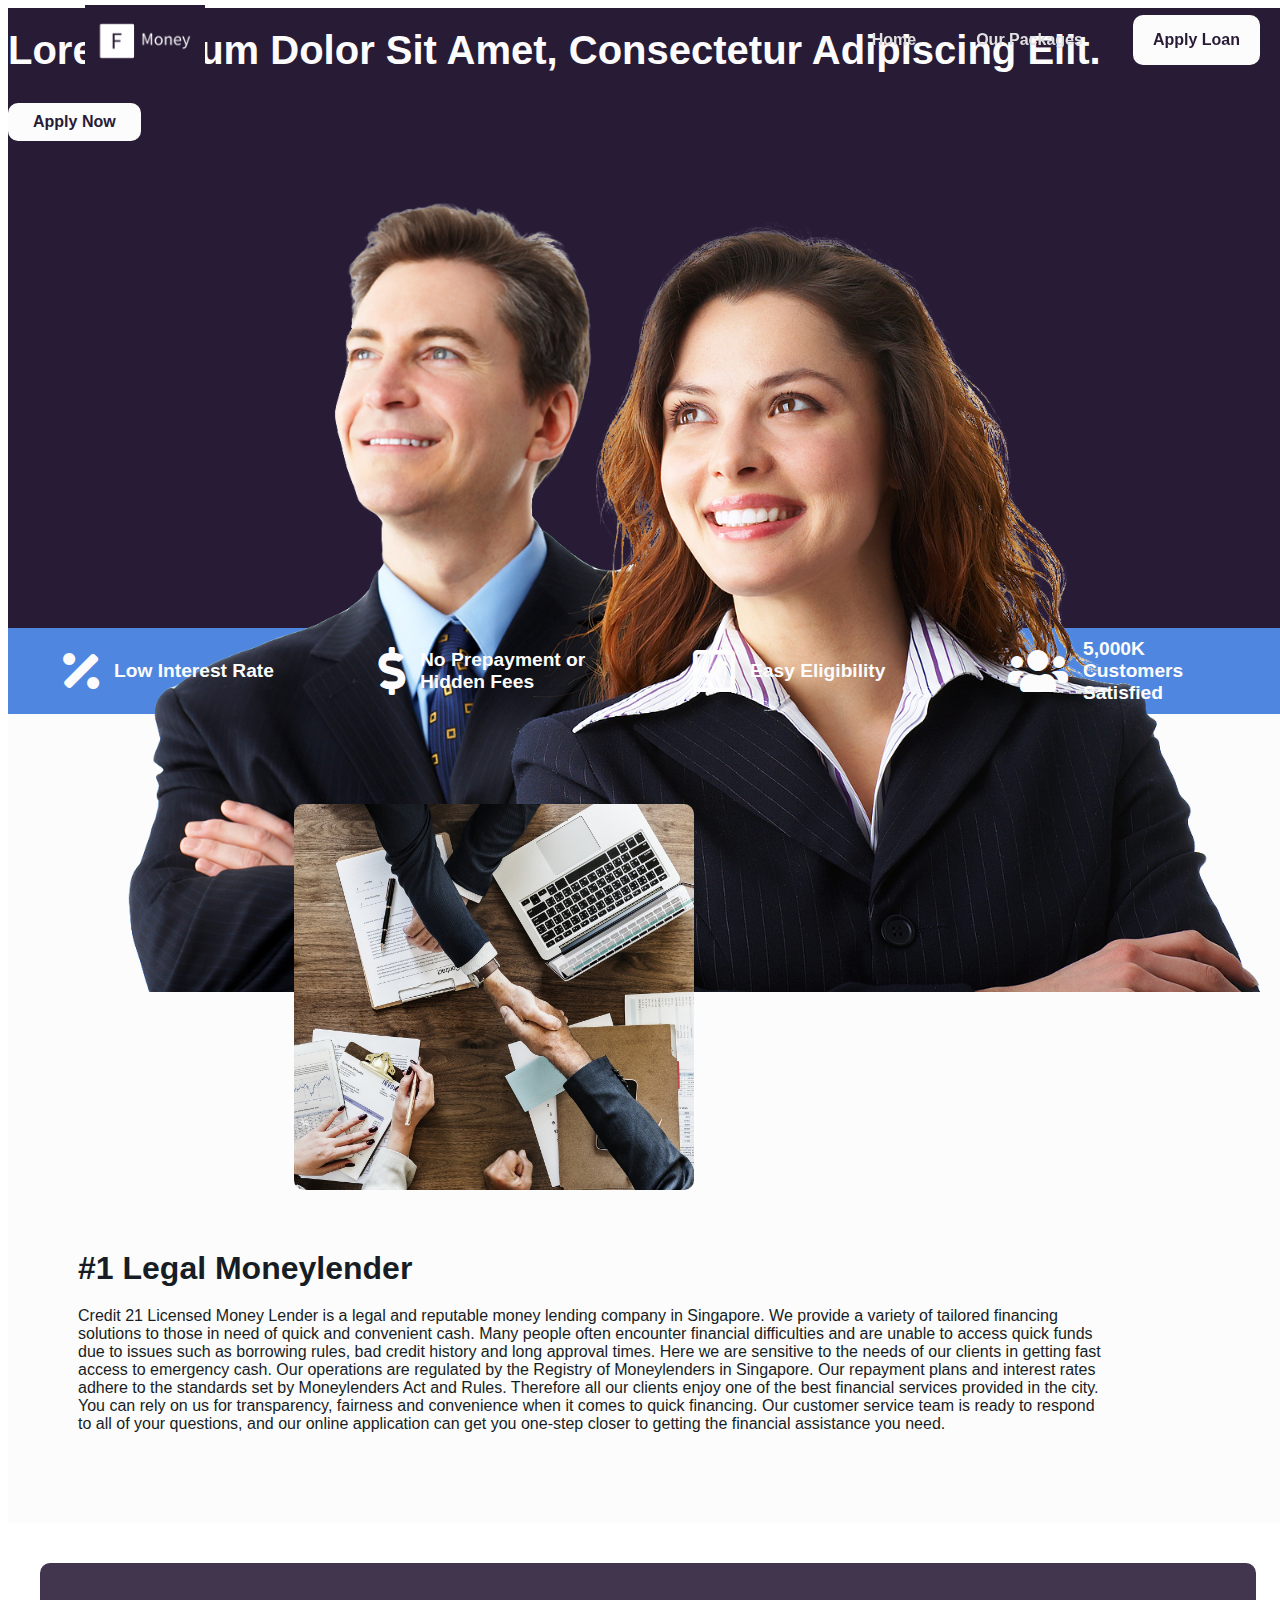
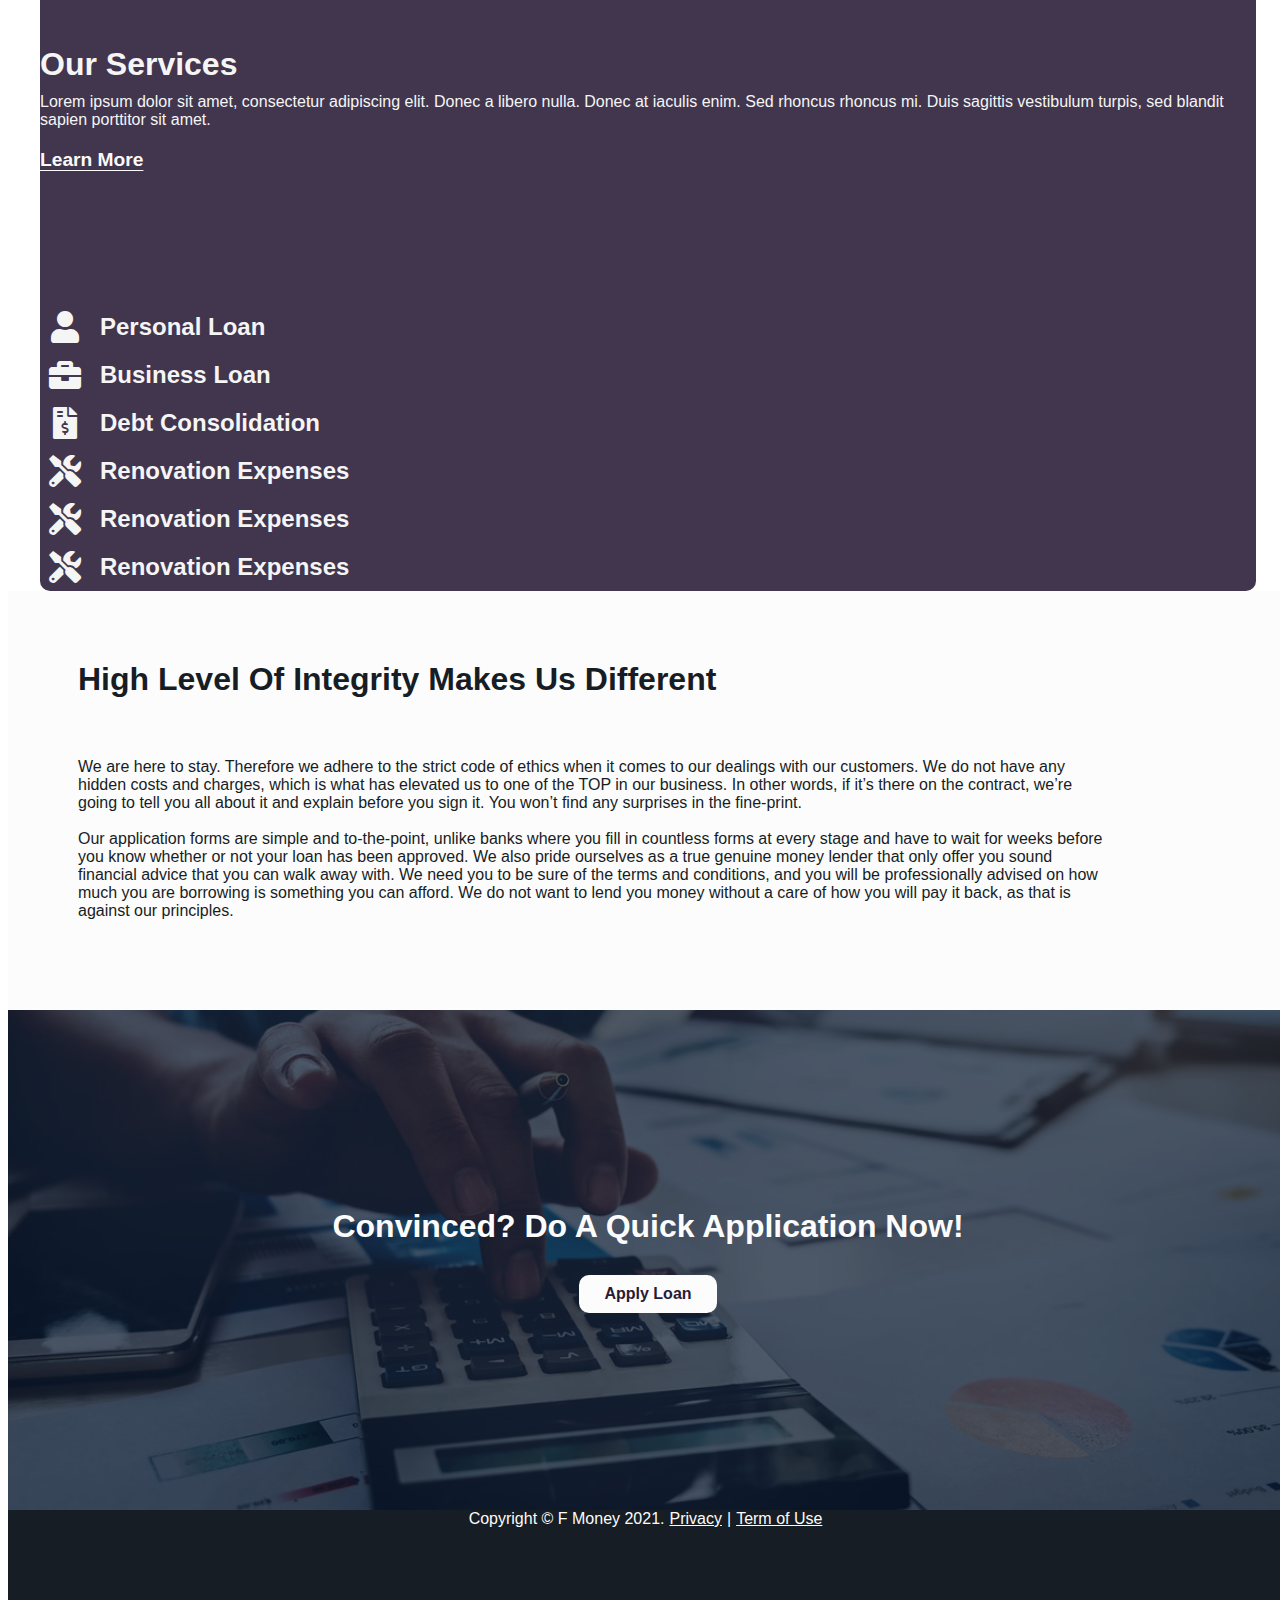
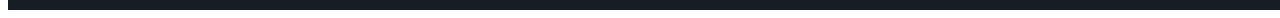
==== index.html @ 8c9a5e8b "Add more styling and content" ====
<!DOCTYPE html>
<html lang="en">
  <head>
    <!-- Required meta tags -->
    <meta charset="utf-8" />
    <meta name="viewport" content="width=device-width, initial-scale=1" />

    <!-- Favicon -->
    <link
      href="images/favicon-16x16.png"
      rel="shortcut icon"
      type="image/x-icon"
    />

    <!-- Bootstrap CSS -->
    <link
      href="https://cdn.jsdelivr.net/npm/bootstrap@5.1.1/dist/css/bootstrap.min.css"
      rel="stylesheet"
      integrity="sha384-F3w7mX95PdgyTmZZMECAngseQB83DfGTowi0iMjiWaeVhAn4FJkqJByhZMI3AhiU"
      crossorigin="anonymous"
    />
    <!-- Font Awesom Icons -->
    <link
      rel="stylesheet"
      href="https://cdnjs.cloudflare.com/ajax/libs/font-awesome/5.15.4/css/all.min.css"
      integrity="sha512-1ycn6IcaQQ40/MKBW2W4Rhis/DbILU74C1vSrLJxCq57o941Ym01SwNsOMqvEBFlcgUa6xLiPY/NS5R+E6ztJQ=="
      crossorigin="anonymous"
      referrerpolicy="no-referrer"
    />

    <link href="css/layoutstyle.css" rel="stylesheet" />
    <link href="css/homepage.css" rel="stylesheet" />
    <title>CS2024 Assignment 2</title>
  </head>
  <body>
    <!-- Header/Navbar? -->
    <script src="javascript/index.js"></script>
    <div class="main">
      <div id="headerID" class="header-transparent">
        <div class="container">
          <div class="nav-bar">
            <a id="header-link" class="header-nav" href="index.html">
              <div>Home</div>
            </a>
            <a id="header-link2" class="header-nav" href="packages.html">
              <div>Our Packages</div>
            </a>
            <a id="apply-cta" class="apply-loan" href="applyLoan.html">
              <div>Apply Loan</div>
            </a>
          </div>
          <img id="logo" src="images/logo.png" alt="logo" width="120" />
          <img id="logo2" src="images/logo2.png" alt="logo2" width="120" />
        </div>
      </div>
      <div class="banner">
        <div class="container">
          <div class="row">
            <div class="col-sm-5">
              <div class="left-banner">
                <div class="banner-header">
                  Lorem ipsum dolor sit amet, consectetur adipiscing elit.
                </div>
                <a class="banner-CTA" href="applyLoan.html">
                  <div>Apply Now</div>
                </a>
              </div>
            </div>
            <div class="col-sm-7">
              <div class="right-banner">
                <img
                  class="person-money-img"
                  src="images/happy-business.png"
                  alt="happy-business"
                  width="100%"
                />
              </div>
            </div>
          </div>
        </div>
      </div>
      <div class="features-row">
        <div class="container">
          <div class="row">
            <div class="features-list">
              <div class="features-container">
                <i class="fas fa-percentage fa-3x"></i>
                <div class="feature-header">Low Interest Rate</div>
              </div>
              <div class="features-container">
                <i class="fas fa-dollar-sign fa-3x"></i>
                <div class="feature-header">No Prepayment or Hidden Fees</div>
              </div>
              <div class="features-container">
                <i class="far fa-check-square fa-3x"></i>
                <div class="feature-header">Easy Eligibility</div>
              </div>

              <div class="features-container">
                <i class="fas fa-users fa-3x"></i>
                <div class="feature-header">5,000K Customers Satisfied</div>
              </div>
            </div>
          </div>
        </div>
      </div>
      <div class="white-row">
        <div class="container">
          <div class="row">
            <div class="col" style="padding: 0">
              <div class="why-us-img">
                <img
                  src="images/handshake.png"
                  alt="handshake-image"
                  width="400px"
                  height="auto"
                  style="border-radius: 10px"
                />
              </div>
            </div>
            <div class="col">
              <div class="why-choose-us">
                <div class="why-us-header">#1 Legal Moneylender</div>
                <div class="why-us-text">
                  Credit 21 Licensed Money Lender is a legal and reputable money
                  lending company in Singapore. We provide a variety of tailored
                  financing solutions to those in need of quick and convenient
                  cash. Many people often encounter financial difficulties and
                  are unable to access quick funds due to issues such as
                  borrowing rules, bad credit history and long approval times.
                  Here we are sensitive to the needs of our clients in getting
                  fast access to emergency cash. Our operations are regulated by
                  the Registry of Moneylenders in Singapore. Our repayment plans
                  and interest rates adhere to the standards set by Moneylenders
                  Act and Rules. Therefore all our clients enjoy one of the best
                  financial services provided in the city. You can rely on us
                  for transparency, fairness and convenience when it comes to
                  quick financing. Our customer service team is ready to respond
                  to all of your questions, and our online application can get
                  you one-step closer to getting the financial assistance you
                  need.
                </div>
              </div>
            </div>
          </div>
        </div>
      </div>
      <div class="dark-row">
        <div class="container">
          <div class="row">
            <div class="col-sm-4">
              <div class="our-services">
                <div class="our-services-header">Our Services</div>
                <div class="our-services-text">
                  Lorem ipsum dolor sit amet, consectetur adipiscing elit. Donec
                  a libero nulla. Donec at iaculis enim. Sed rhoncus rhoncus mi.
                  Duis sagittis vestibulum turpis, sed blandit sapien porttitor
                  sit amet.
                </div>
                <a class="packages-button" href="packages.html">
                  <div>Learn More</div>
                </a>
              </div>
            </div>
            <div class="col-sm-4">
              <div class="services-list">
                <div class="service-container">
                  <div class="icon-container">
                    <i class="fas fa-user fa-2x"></i>
                  </div>
                  <div class="service-header">Personal Loan</div>
                </div>
                <div class="service-container">
                  <div class="icon-container">
                    <i class="fas fa-briefcase fa-2x"></i>
                  </div>
                  <div class="service-header">Business Loan</div>
                </div>
                <div class="service-container">
                  <div class="icon-container">
                    <i class="fas fa-file-invoice-dollar fa-2x"></i>
                  </div>
                  <div class="service-header">Debt Consolidation</div>
                </div>
              </div>
            </div>
            <div class="col-sm-4">
              <div class="services-list">
                <div class="service-container">
                  <div class="icon-container">
                    <i class="fas fa-tools fa-2x"></i>
                  </div>
                  <div class="service-header">Renovation Expenses</div>
                </div>
                <div class="service-container">
                  <div class="icon-container">
                    <i class="fas fa-tools fa-2x"></i>
                  </div>
                  <div class="service-header">Renovation Expenses</div>
                </div>
                <div class="service-container">
                  <div class="icon-container">
                    <i class="fas fa-tools fa-2x"></i>
                  </div>
                  <div class="service-header">Renovation Expenses</div>
                </div>
              </div>
            </div>
          </div>
        </div>
      </div>
      <div class="white-row">
        <div class="container">
          <div class="row">
            <div class="col-sm-3" style="padding: 0">
              <div class="why-choose-us">
                <div class="why-us-header">
                  High Level of integrity makes us different
                </div>
              </div>
            </div>
            <div class="col-sm-9">
              <div class="why-choose-us">
                <div class="why-us-text">
                  We are here to stay. Therefore we adhere to the strict code of
                  ethics when it comes to our dealings with our customers. We do
                  not have any hidden costs and charges, which is what has
                  elevated us to one of the TOP in our business. In other words,
                  if it’s there on the contract, we’re going to tell you all
                  about it and explain before you sign it. You won’t find any
                  surprises in the fine-print.
                  <br /><br />Our application forms are simple and to-the-point,
                  unlike banks where you fill in countless forms at every stage
                  and have to wait for weeks before you know whether or not your
                  loan has been approved. We also pride ourselves as a true
                  genuine money lender that only offer you sound financial
                  advice that you can walk away with. We need you to be sure of
                  the terms and conditions, and you will be professionally
                  advised on how much you are borrowing is something you can
                  afford. We do not want to lend you money without a care of how
                  you will pay it back, as that is against our principles.
                </div>
              </div>
            </div>
          </div>
        </div>
      </div>
      <div class="convinced-row">
        <div class="convinced-container">
          <div class="convinced-header">
            Convinced? Do a quick application now!
          </div>
          <a class="convinced-CTA" href="applyLoan.html">
            <div>Apply Loan</div>
          </a>
        </div>
        <div class="overlay"></div>
      </div>
      <div class="footer">
        <div class="container">
          <div class="row">
            <div class="footer-content">
              Copyright © F Money 2021.
              <span><a id="footer-link" href="#">Privacy</a></span> |
              <span><a id="footer-link" href="#">Term of Use</a></span>
            </div>
          </div>
        </div>
      </div>
    </div>
    <!-- Option 1: Bootstrap Bundle with Popper -->
    <script
      src="https://cdn.jsdelivr.net/npm/bootstrap@5.1.1/dist/js/bootstrap.bundle.min.js"
      integrity="sha384-/bQdsTh/da6pkI1MST/rWKFNjaCP5gBSY4sEBT38Q/9RBh9AH40zEOg7Hlq2THRZ"
      crossorigin="anonymous"
    ></script>
    <script src="javascript/index.js"></script>
  </body>
</html>
---- css/layoutstyle.css ----
.main {
  font-family: Arial, Helvetica, sans-serif;
  min-width: 1280px;
  min-height: 1000px;
  background-color: fff;
  color: #171d24;
}

.header-transparent {
  position: fixed;
  top: 0;
  left: 0;
  width: 100%;
  padding: 0;
  z-index: 10000;
  transition: all 0.2s ease-in-out;
  height: auto;
  background-color: transparent;
  text-align: center;
  line-height: 40px;
}

.header-white {
  position: fixed;
  top: 0;
  left: 0;
  width: 100%;
  padding: 0;
  z-index: 10000;
  transition: all 0.2s ease-in-out;
  height: auto;
  background: #fff;
  text-align: center;
  line-height: 40px;
  box-shadow: 0 1px 5px rgba(0, 0, 0, 0.25);
}
.header-white {
  color: #281b36;
}

.row {
  margin: 0;
}

.nav-bar {
  display: flex;
  flex-direction: row;
  justify-content: flex-end;
  align-items: center;
  margin: 10px 0;
  font-size: 1rem;
}

.header-nav {
  text-decoration: none;
  color: #e0e0e0;
  font-weight: bold;
  margin: 0 20px;
  padding: 10px;
}

.header-nav:hover {
  color: #fff;
}

.header-nav-whiteBG {
  text-decoration: none;
  color: #281b36;
  font-weight: bold;
  margin: 0 20px;
  padding: 10px;
}

.header-nav-whiteBG:hover {
  color: rgb(89, 61, 119);
}

.apply-loan {
  text-decoration: none;
  color: #281b36;
  font-weight: bold;
  border-radius: 10px;
  background-color: #fcfcfc;
  padding: 5px 20px;
  margin: 0 20px;
}

.apply-loan:hover {
  background-color: #fff;
  color: rgb(89, 61, 119);
}

/* White background styling for CTA */
.apply-loan-whiteBG {
  text-decoration: none;
  color: rgb(252, 252, 252);
  font-weight: bold;
  border-radius: 10px;
  background-color: #281b36;
  padding: 5px 20px;
  margin: 0 20px;
}

.apply-loan-whiteBG:hover {
  background-color: #ececec;
  color: #281b36;
}

#logo {
  display: none;
  position: absolute;
  top: 0;
  left: 0;
  margin: 5px 84.5px;
}
#logo2 {
  display: block;
  position: absolute;
  top: 0;
  left: 0;
  margin: 5px 84.5px;
}
.footer {
  background-color: #171d24;
  width: 100%;
  height: 100px;
}

.footer-content {
  color: #fcfcfc;
  display: flex;
  flex-direction: row;
  align-items: center;
  justify-content: center;
}

#footer-link {
  margin: 5px;
  color: #fcfcfc;
}

#footer-link:hover {
  color: #ede5f7;
}
---- css/homepage.css ----
.banner {
  background-color: #281b36;
  height: 620px;
  width: 100%;
  color: #fcfcfc;
}

.container {
  height: 100%;
  width: 100%;
}

.row {
  height: 100%;
}

.left-banner {
  height: 100%;
  display: flex;
  flex-direction: column;
  justify-content: center;
}

.banner-header {
  text-transform: capitalize;
  margin-top: 20px;
  width: 100%;
  font-size: 2.5em;
  font-weight: 600;
  align-self: center;
}

.banner-CTA {
  text-decoration: none;
  color: #281b36;
  font-weight: bold;
  border-radius: 10px;
  background-color: #fcfcfc;
  padding: 10px 25px;
  margin-top: 30px;
  width: fit-content;
}

.banner-CTA:hover {
  background-color: #fff;
  color: rgb(89, 61, 119);
}

.right-banner {
  height: 100%;
  display: flex;
  flex-direction: column;
  justify-content: flex-end;
}

.person-money-img {
  width: 100%;
}

.features-row {
  background-color: #4f87e0;
  padding: 10px;
  color: rgb(252, 252, 252);
}

.features-list {
  display: flex;
  flex-direction: row;
  justify-content: space-around;
}

.features-container {
  width: 225px;
  display: flex;
  flex-direction: row;
  align-items: center;
}

#feature-icon {
  color: #fcfcfc;
}

.feature-header {
  font-size: 1.2em;
  font-weight: bold;
  margin-left: 15px;
}

.white-row {
  background-color: rgb(252, 252, 252);
  padding: 50px;
}

.white-row-header {
  font-size: 2em;
  font-weight: 600;
  margin: 10px 0px;
  text-align: center;
  text-transform: capitalize;
}

.white-row-text {
  font-size: 1.2em;
  text-align: center;
}

.why-us-img {
  padding: 30px 0px;
  width: 80%;
  margin: 10px 0px 10px auto;
  height: 100%;
  display: flex;
  align-items: center;
}

.why-choose-us {
  display: flex;
  flex-direction: column;
  justify-content: center;
  padding: 20px;
  height: 100%;
}

.why-us-header {
  font-size: 2em;
  font-weight: bold;
  text-transform: capitalize;
}

.why-us-text {
  font-size: 1em;
  margin: 20px auto 20px 0;
  width: 90%;
}

.dark-row {
  background-color: #281b36e1;
  color: rgb(245, 245, 245);
  min-height: 300px;
  width: 95%;
  margin: auto;
  border-radius: 10px;
}

.our-services-list {
  height: 300px;
}

.our-services {
  height: 300px;
  display: flex;
  flex-direction: column;
  justify-content: center;
  margin: 40px 0px;
}

.our-services-header {
  font-size: 2em;
  font-weight: bold;
  text-transform: capitalize;
  margin: 10px 0px;
}

.our-services-text {
  font-size: 1em;
}

.services-list {
  height: 100%;
  display: flex;
  flex-direction: column;
  justify-content: space-evenly;
  /* margin: 10px; */
}

.service-container {
  display: flex;
  flex-direction: row;
  align-items: center;
}

.service-header {
  margin: 10px;
  font-size: 1.5em;
  font-weight: bold;
}

.icon-container {
  display: flex;
  justify-content: center;
  width: 50px;
}

.packages-button {
  /* text-decoration: none; */
  text-underline-offset: 0.2em;
  color: rgb(250, 250, 250);
  font-weight: bold;
  font-size: 1.2em;
  margin: 20px 0px;
  width: fit-content;
}

.packages-button:hover {
  color: #dfccf3;
}

.convinced-row {
  background-image: url("../images/moneyBG.jpg");
  background-color: #cccccc;
  background-position: 100% 95%;
  background-repeat: no-repeat;
  background-size: cover;
  position: relative;
  height: 500px;
}

.convinced-row .overlay {
  width: 100%;
  height: 500px;
  background-color: rgba(1, 18, 41, 0.7);
  position: absolute;
  top: 0;
  left: 0;
  z-index: 900;
}

.convinced-container {
  height: 100%;
  width: 100%;
  display: flex;
  flex-direction: column;
  align-items: center;
  justify-content: center;
  z-index: 100;
}

.convinced-header {
  font-weight: bold;
  color: #fcfcfc;
  font-size: 2em;
  z-index: 999;
  text-transform: capitalize;
}

.convinced-CTA {
  text-decoration: none;
  color: #281b36;
  font-weight: bold;
  border-radius: 10px;
  background-color: #fcfcfc;
  padding: 10px 25px;
  margin-top: 30px;
  width: fit-content;
  z-index: 999;
}

.convinced-CTA:hover {
  color: rgb(89, 61, 119);
}
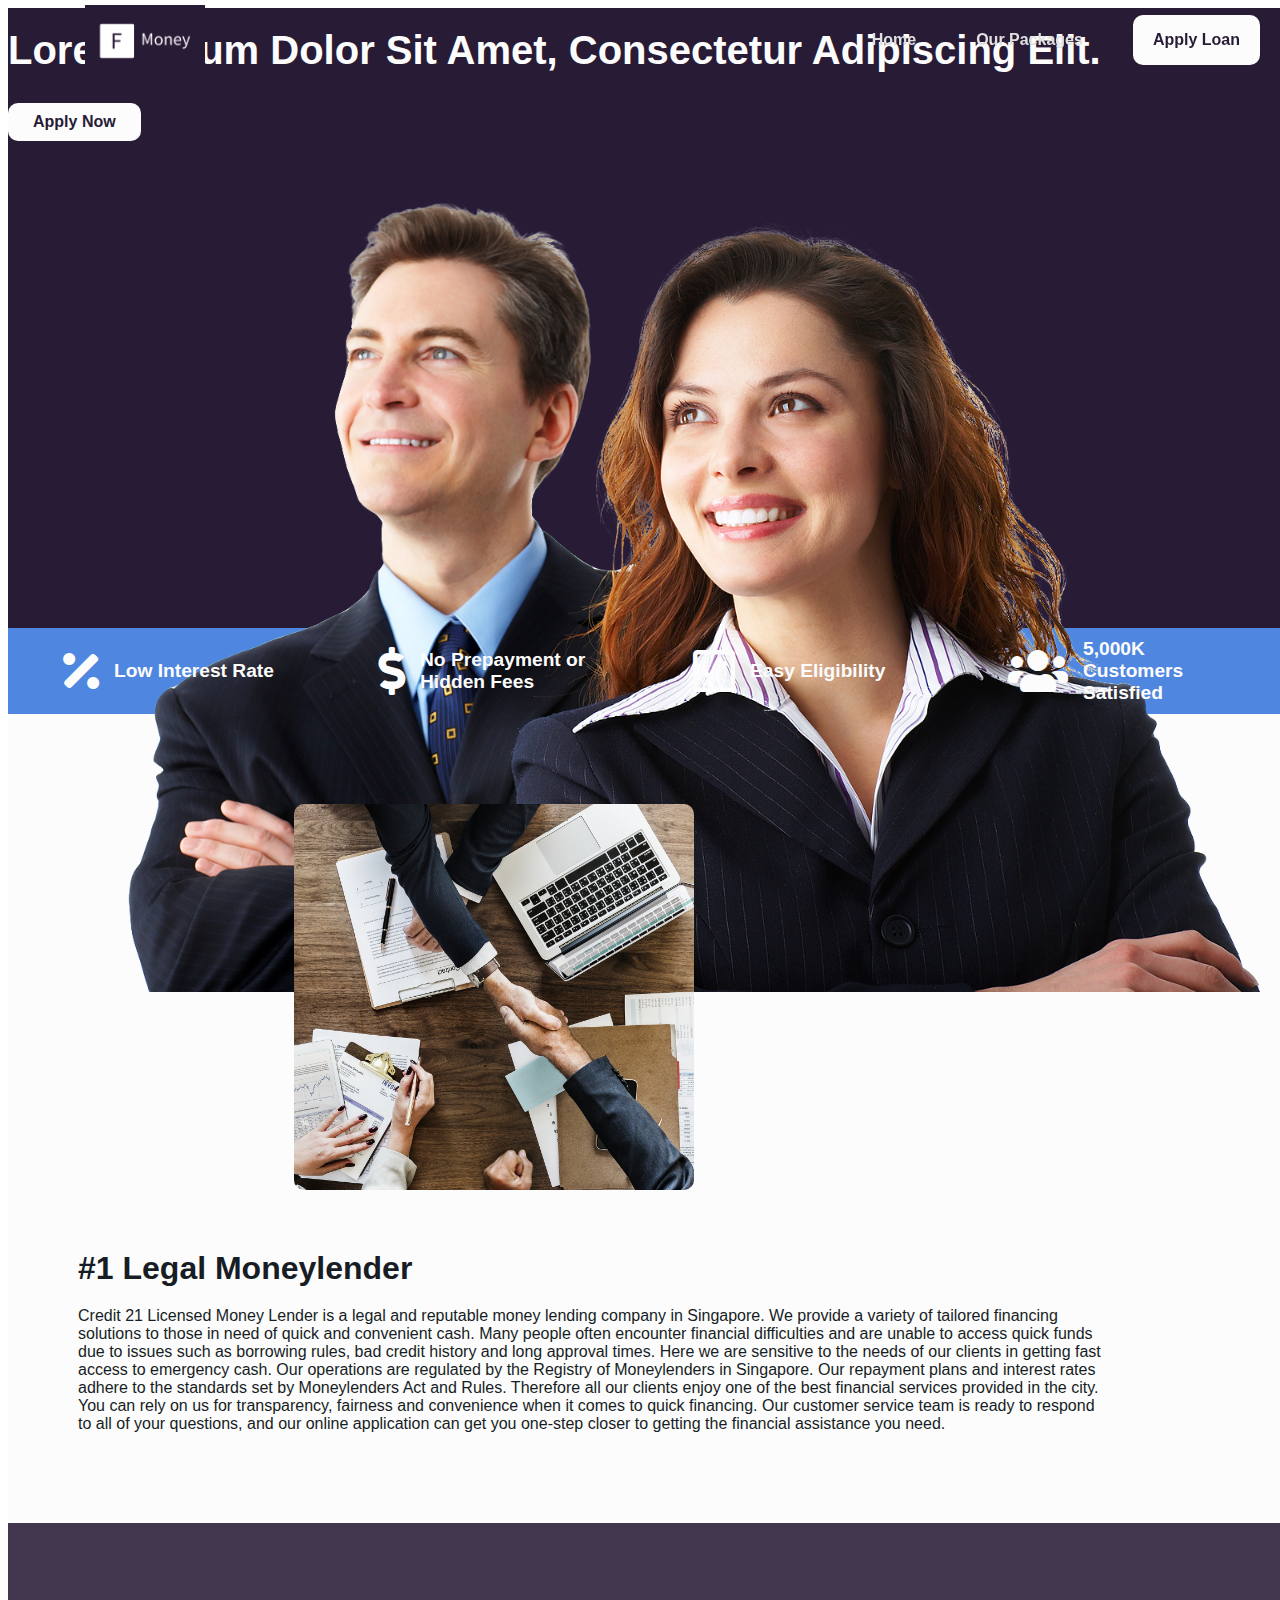
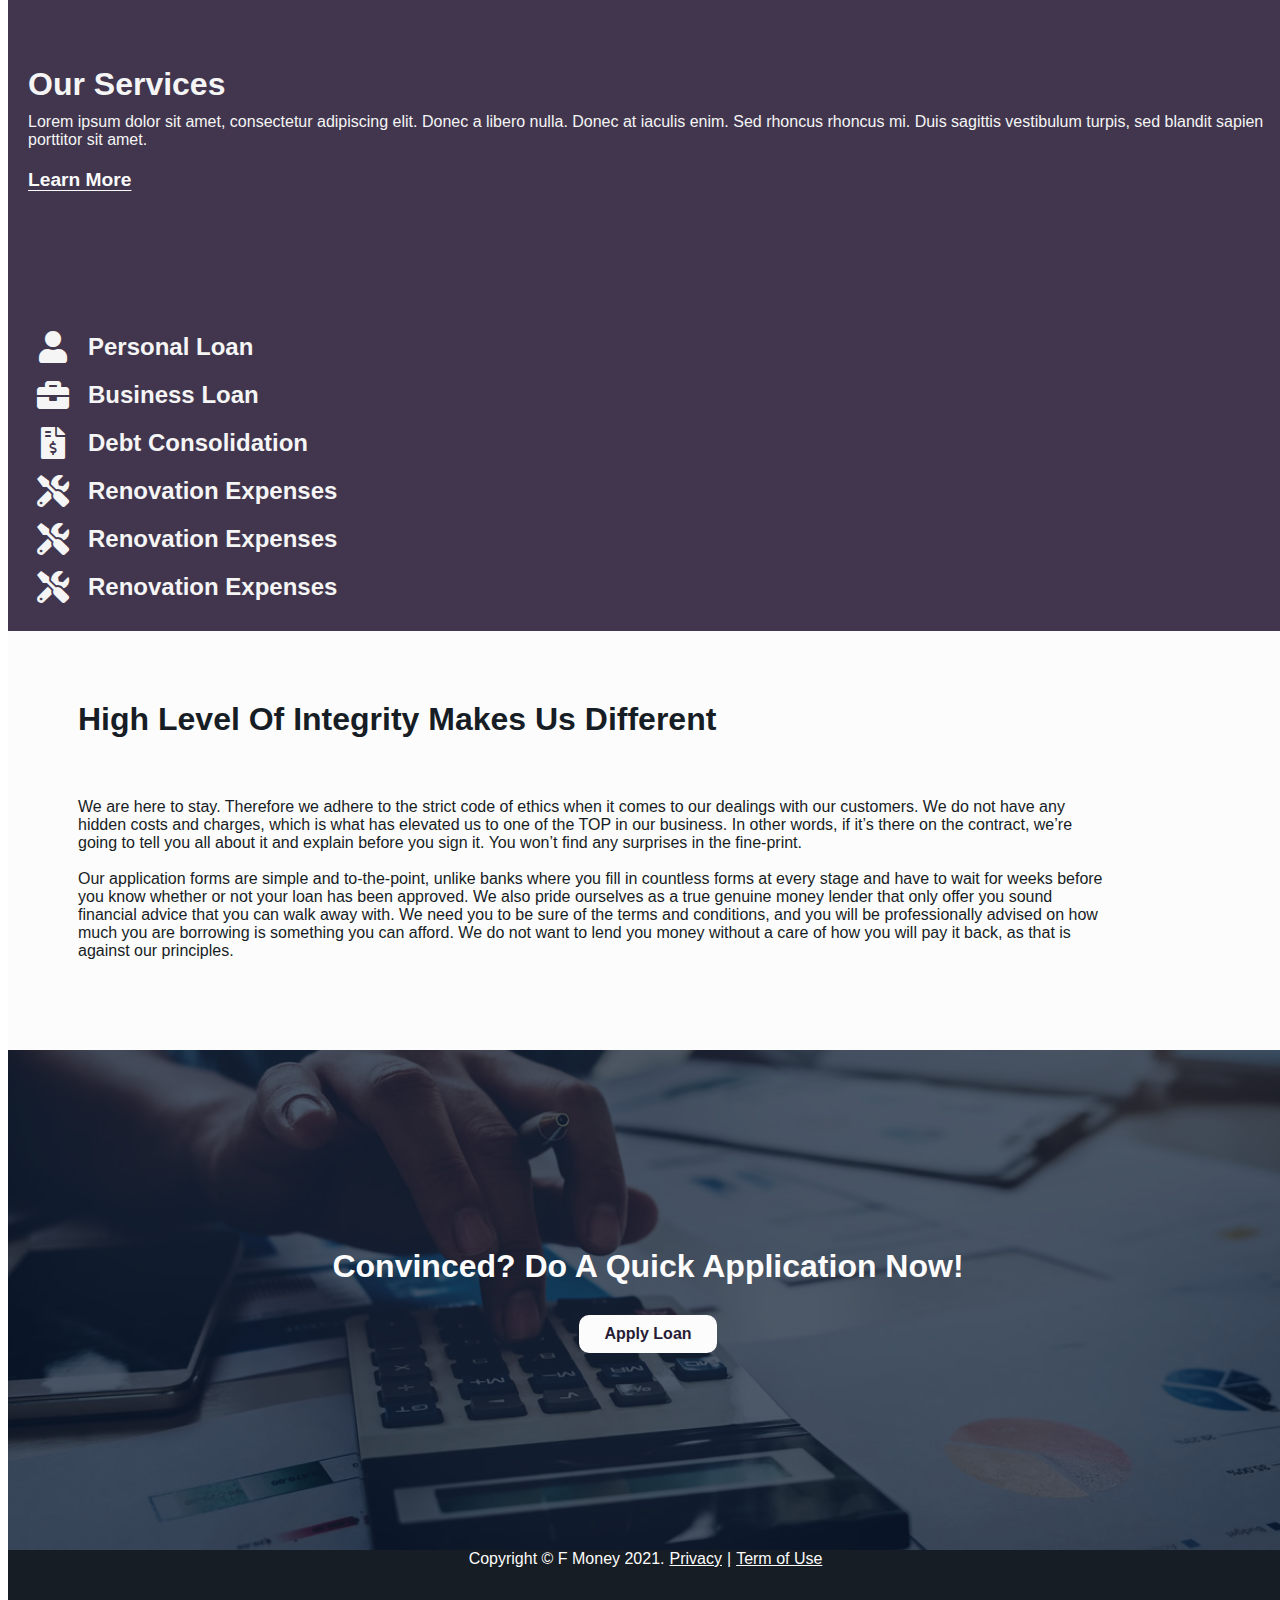
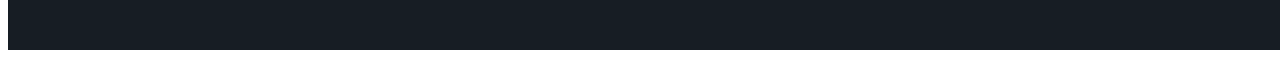
==== commit c7ff5b6c: "Update title, favicon and footer" ====
--- a/index.html
+++ b/index.html
@@ -30,7 +30,7 @@
 
     <link href="css/layoutstyle.css" rel="stylesheet" />
     <link href="css/homepage.css" rel="stylesheet" />
-    <title>CS2024 Assignment 2</title>
+    <title>Legal Moneylending for Businesses - F Money</title>
   </head>
   <body>
     <!-- Header/Navbar? -->
--- a/css/layoutstyle.css
+++ b/css/layoutstyle.css
@@ -38,8 +38,13 @@
   color: #281b36;
 }
 
+.container {
+  height: 100%;
+}
+
 .row {
   margin: 0;
+  height: 100%;
 }
 
 .nav-bar {
--- a/css/homepage.css
+++ b/css/homepage.css
@@ -137,9 +137,8 @@
   background-color: #281b36e1;
   color: rgb(245, 245, 245);
   min-height: 300px;
-  width: 95%;
-  margin: auto;
-  border-radius: 10px;
+  width: 100%;
+  padding: 20px;
 }
 
 .our-services-list {
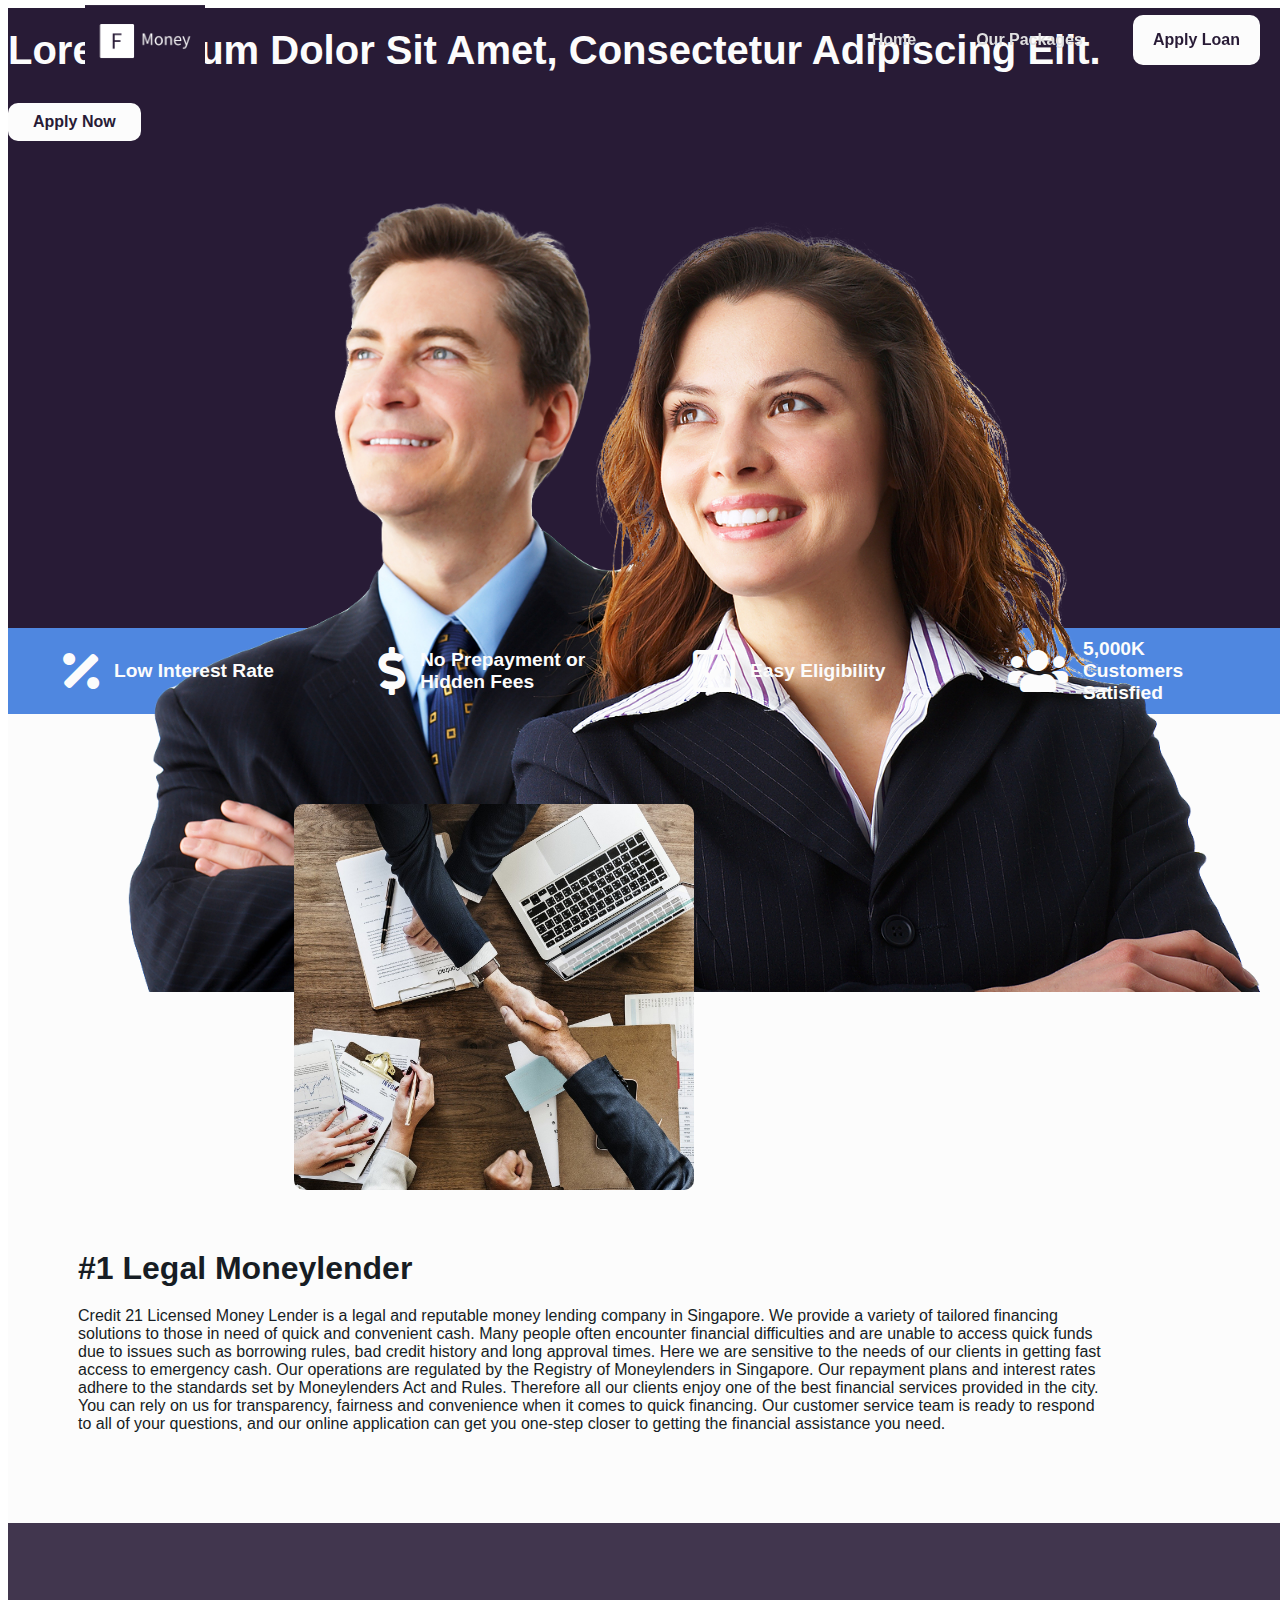
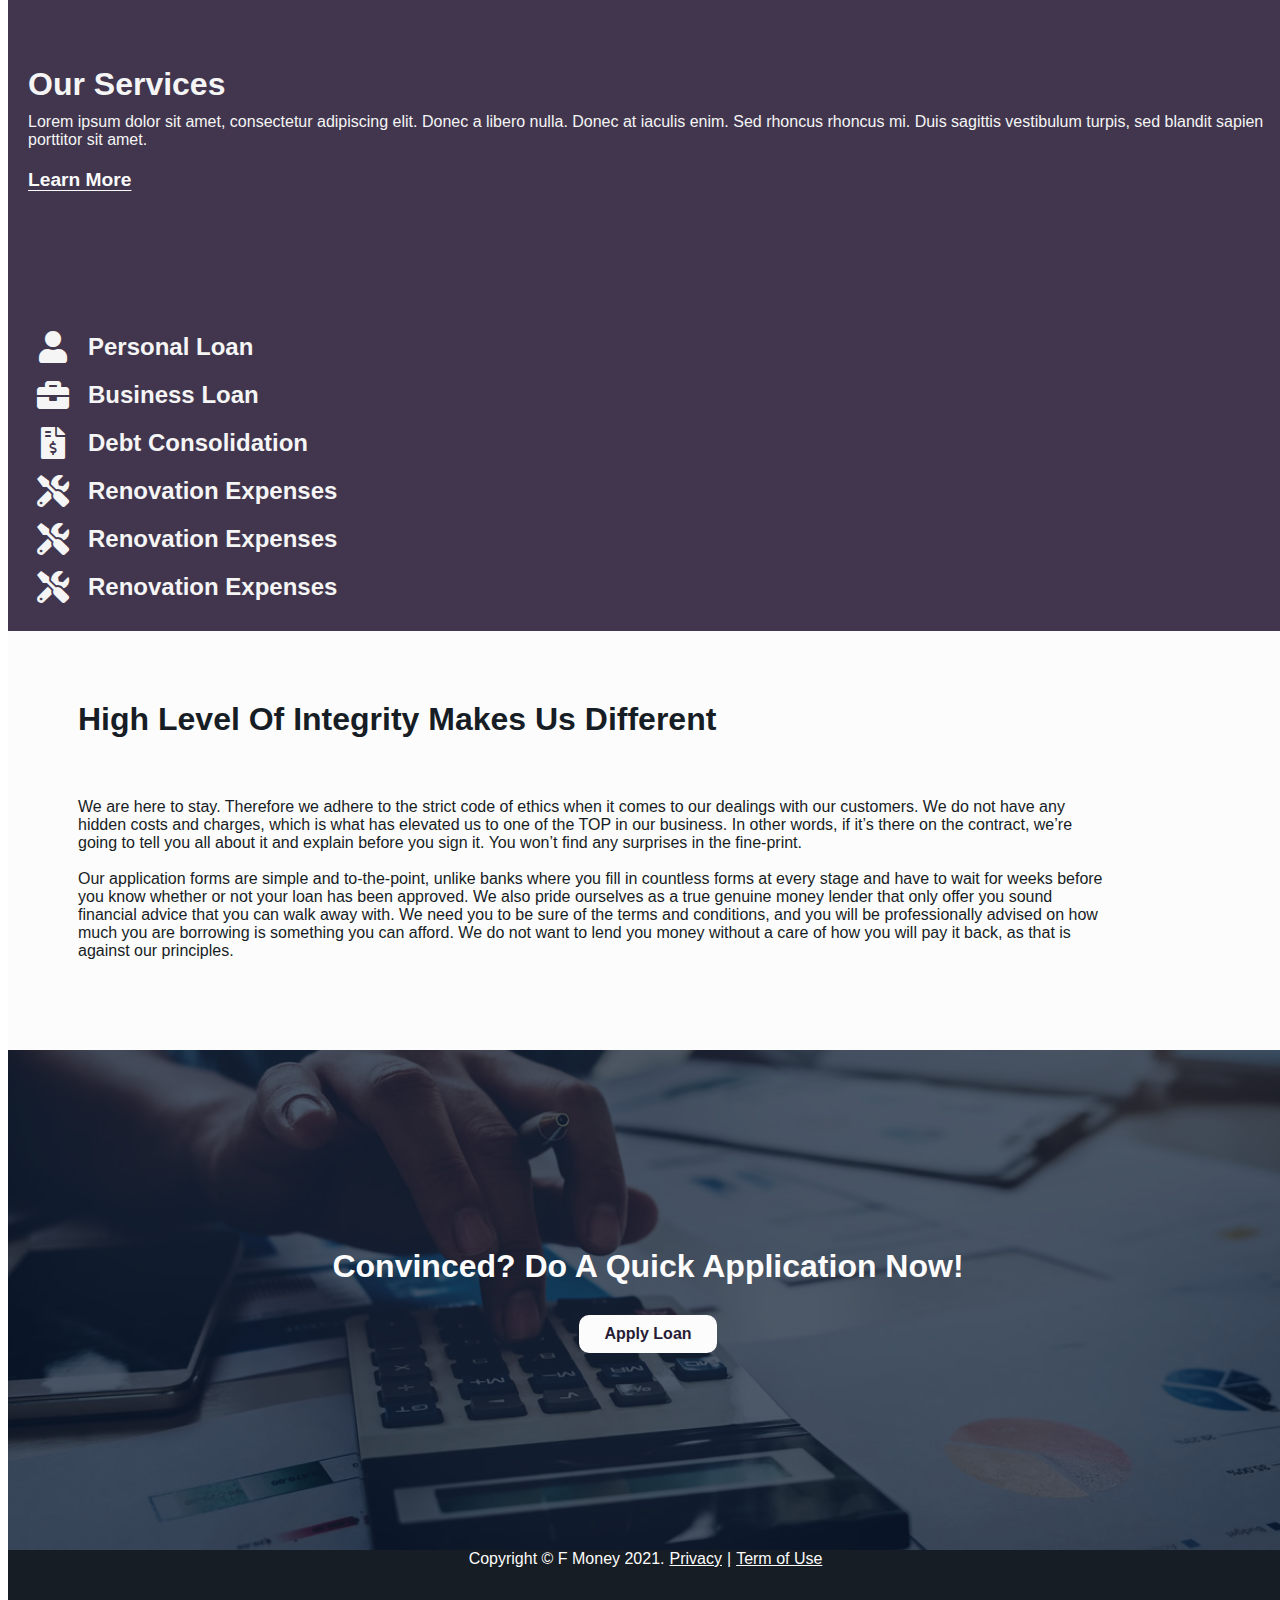
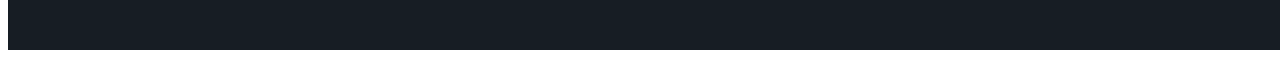
==== commit 74481908: "Small Cleanup" ====
--- a/index.html
+++ b/index.html
@@ -49,8 +49,8 @@
               <div>Apply Loan</div>
             </a>
           </div>
-          <img id="logo" src="images/logo.png" alt="logo" width="120" />
-          <img id="logo2" src="images/logo2.png" alt="logo2" width="120" />
+          <img id="logo" src="images/logo2.png" alt="logo2" width="120" />
+          <img id="logo2" src="images/logo1.png" alt="logo1" width="120" />
         </div>
       </div>
       <div class="banner">
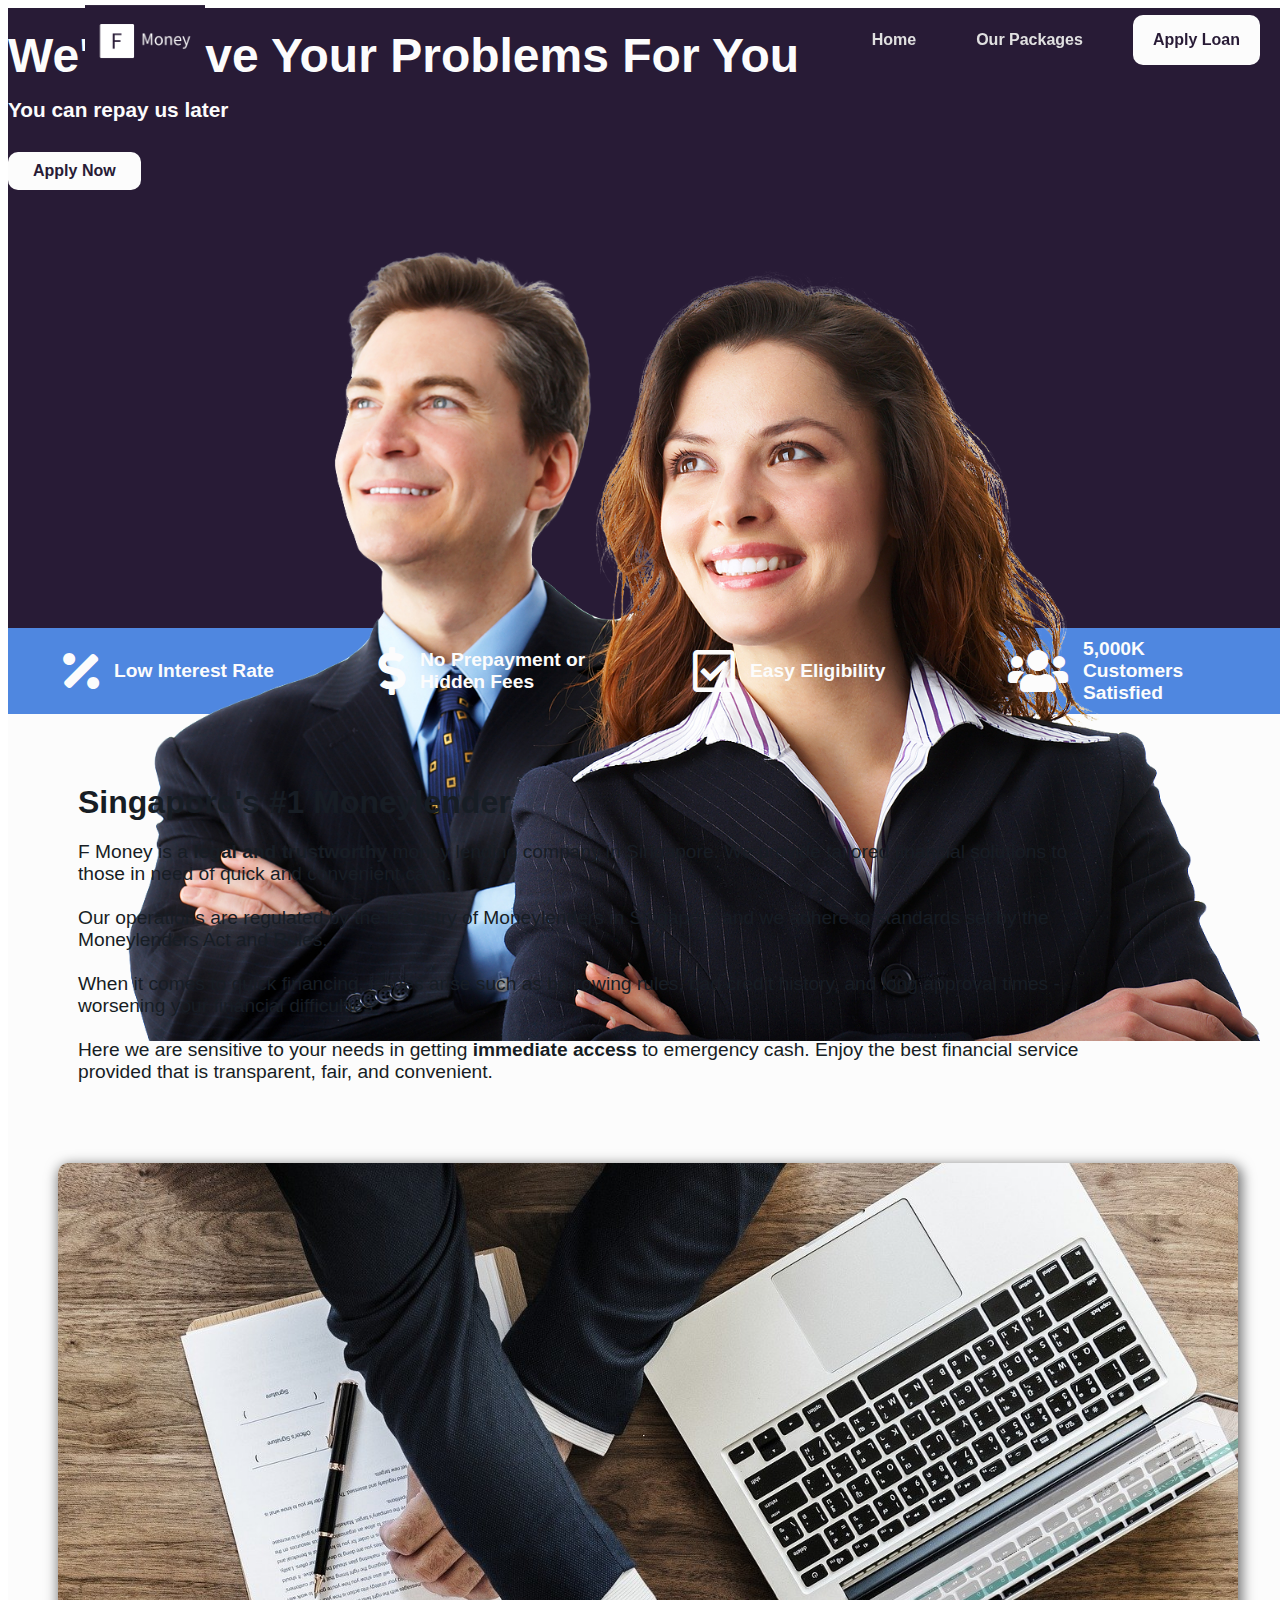
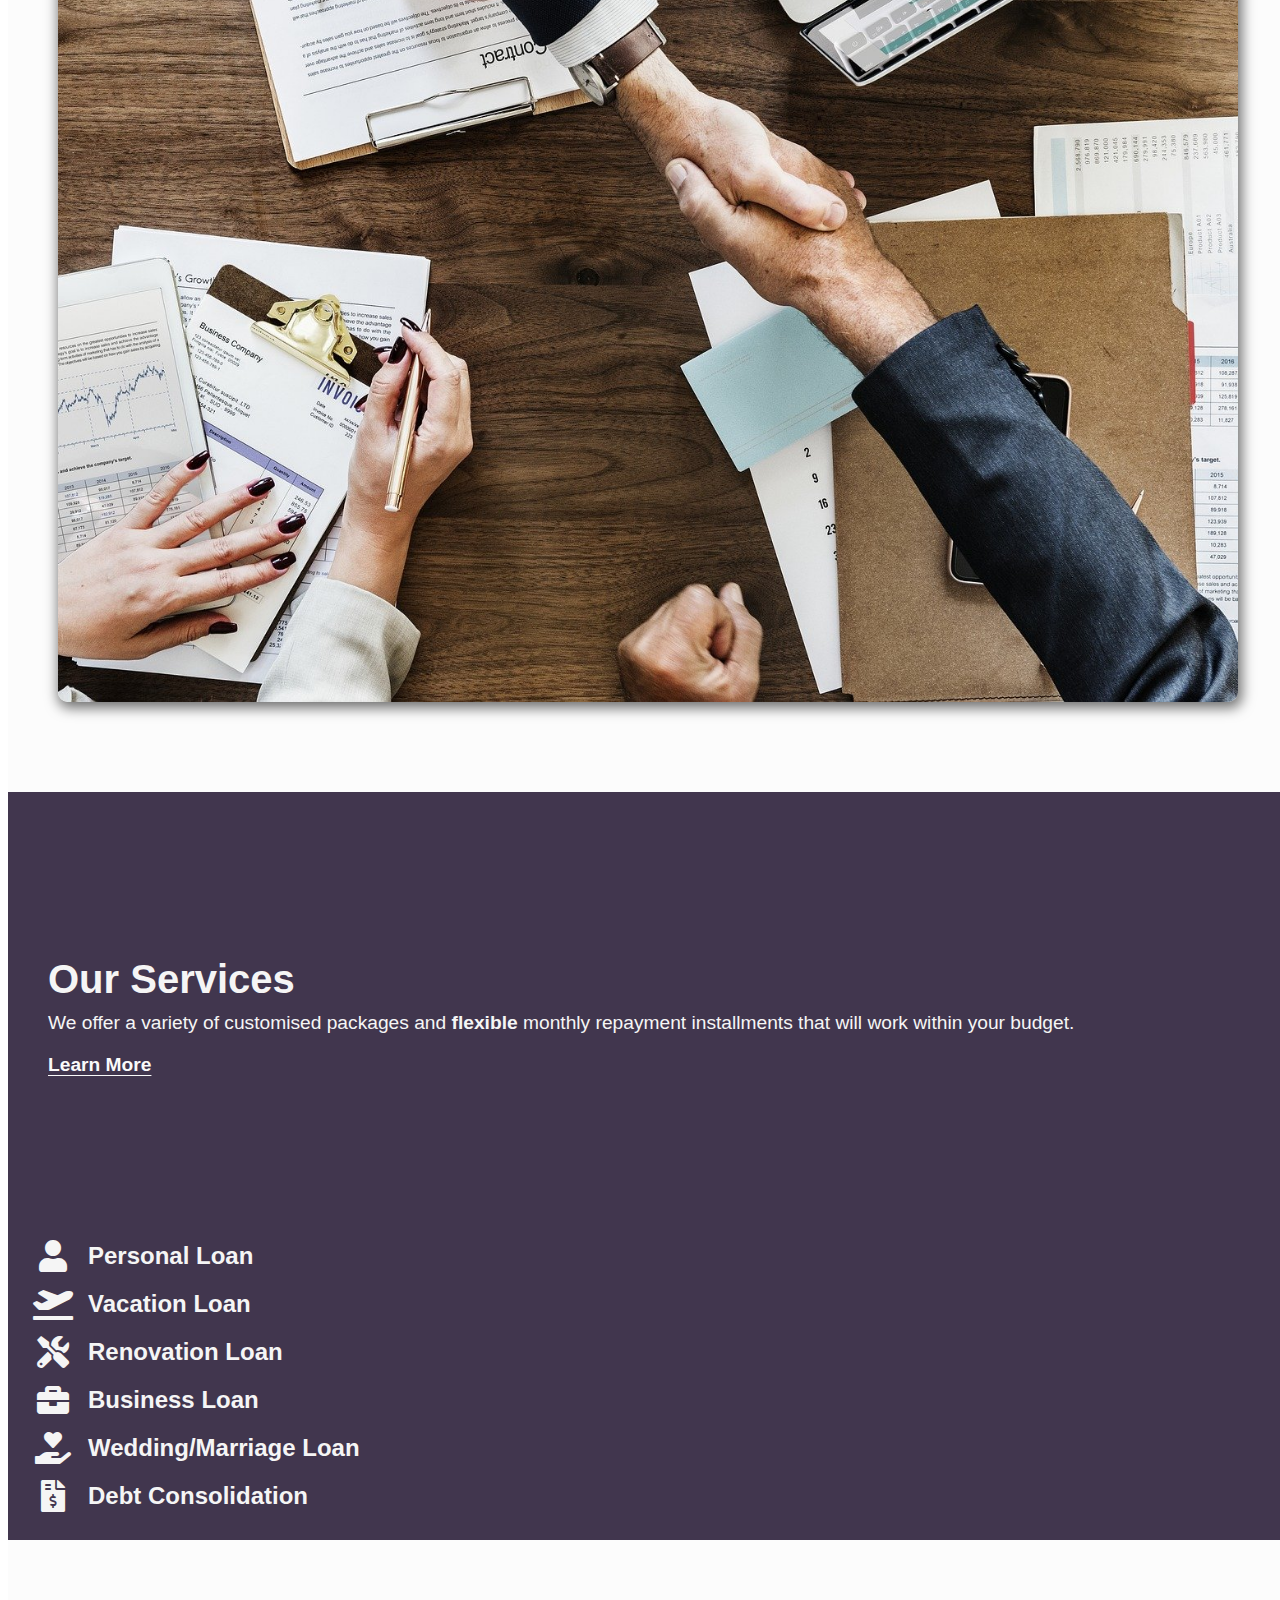
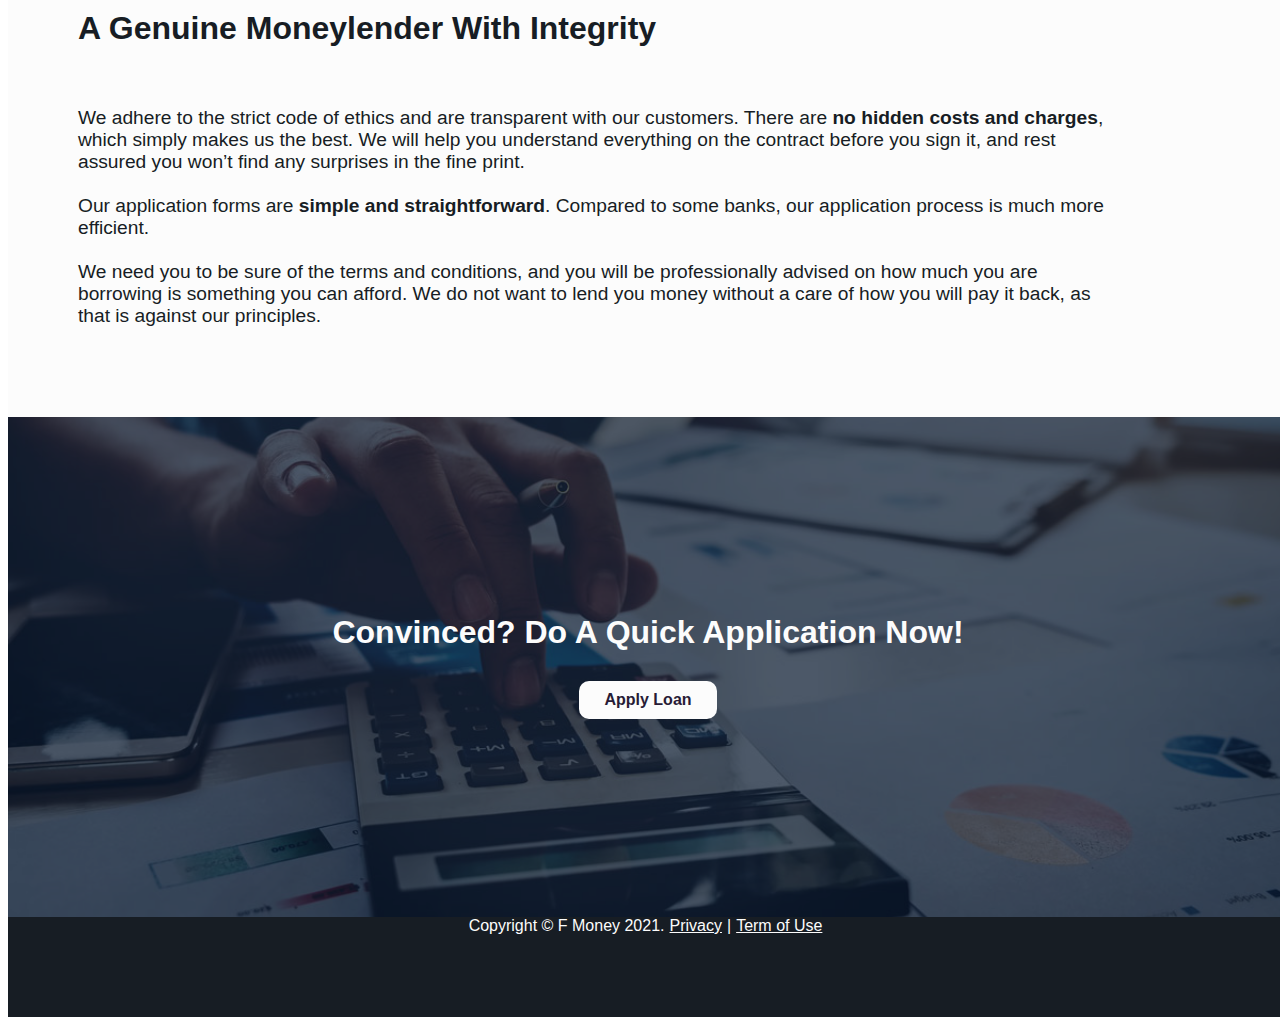
==== commit fd99afe3: "Add copywriting and small styling changes" ====
--- a/index.html
+++ b/index.html
@@ -59,8 +59,9 @@
             <div class="col-sm-5">
               <div class="left-banner">
                 <div class="banner-header">
-                  Lorem ipsum dolor sit amet, consectetur adipiscing elit.
-                </div>
+                  We'll solve your problems for you
+                </div>
+                <div class="banner-sub-header">You can repay us later</div>
                 <a class="banner-CTA" href="applyLoan.html">
                   <div>Apply Now</div>
                 </a>
@@ -107,39 +108,39 @@
       <div class="white-row">
         <div class="container">
           <div class="row">
-            <div class="col" style="padding: 0">
+            <div class="col-sm-7">
+              <div class="why-choose-us">
+                <div class="why-us-header">Singapore's #1 Moneylender</div>
+                <div class="why-us-text">
+                  F Money is a
+                  <span style="font-weight: bold">legal and trustworthy</span>
+                  money lending company in Singapore. We provide tailored
+                  financial solutions to those in need of quick and convenient
+                  cash. <br /><br />Our operations are regulated by the Registry
+                  of Moneylenders in Singapore and we adhere to standards set by
+                  the Moneylenders Act and Rules. <br /><br />When it comes to
+                  quick financing, issues arise such as borrowing rules, bad
+                  credit history, and long approval times - worsening your
+                  financial difficulties. <br /><br />Here we are sensitive to
+                  your needs in getting
+                  <span style="font-weight: bold">immediate access</span> to
+                  emergency cash. Enjoy the best financial service provided that
+                  is transparent, fair, and convenient.
+                </div>
+              </div>
+            </div>
+            <div class="col-sm-5" style="padding: 0">
               <div class="why-us-img">
                 <img
                   src="images/handshake.png"
                   alt="handshake-image"
-                  width="400px"
+                  width="100%"
                   height="auto"
-                  style="border-radius: 10px"
+                  style="
+                    border-radius: 10px;
+                    box-shadow: 2px 4px 13px 2px rgb(0 0 0 / 56%);
+                  "
                 />
-              </div>
-            </div>
-            <div class="col">
-              <div class="why-choose-us">
-                <div class="why-us-header">#1 Legal Moneylender</div>
-                <div class="why-us-text">
-                  Credit 21 Licensed Money Lender is a legal and reputable money
-                  lending company in Singapore. We provide a variety of tailored
-                  financing solutions to those in need of quick and convenient
-                  cash. Many people often encounter financial difficulties and
-                  are unable to access quick funds due to issues such as
-                  borrowing rules, bad credit history and long approval times.
-                  Here we are sensitive to the needs of our clients in getting
-                  fast access to emergency cash. Our operations are regulated by
-                  the Registry of Moneylenders in Singapore. Our repayment plans
-                  and interest rates adhere to the standards set by Moneylenders
-                  Act and Rules. Therefore all our clients enjoy one of the best
-                  financial services provided in the city. You can rely on us
-                  for transparency, fairness and convenience when it comes to
-                  quick financing. Our customer service team is ready to respond
-                  to all of your questions, and our online application can get
-                  you one-step closer to getting the financial assistance you
-                  need.
-                </div>
               </div>
             </div>
           </div>
@@ -152,10 +153,9 @@
               <div class="our-services">
                 <div class="our-services-header">Our Services</div>
                 <div class="our-services-text">
-                  Lorem ipsum dolor sit amet, consectetur adipiscing elit. Donec
-                  a libero nulla. Donec at iaculis enim. Sed rhoncus rhoncus mi.
-                  Duis sagittis vestibulum turpis, sed blandit sapien porttitor
-                  sit amet.
+                  We offer a variety of customised packages and
+                  <span style="font-weight: bold">flexible</span> monthly
+                  repayment installments that will work within your budget.
                 </div>
                 <a class="packages-button" href="packages.html">
                   <div>Learn More</div>
@@ -172,15 +172,15 @@
                 </div>
                 <div class="service-container">
                   <div class="icon-container">
-                    <i class="fas fa-briefcase fa-2x"></i>
-                  </div>
-                  <div class="service-header">Business Loan</div>
-                </div>
-                <div class="service-container">
-                  <div class="icon-container">
-                    <i class="fas fa-file-invoice-dollar fa-2x"></i>
-                  </div>
-                  <div class="service-header">Debt Consolidation</div>
+                    <i class="fas fa-plane-departure fa-2x"></i>
+                  </div>
+                  <div class="service-header">Vacation Loan</div>
+                </div>
+                <div class="service-container">
+                  <div class="icon-container">
+                    <i class="fas fa-tools fa-2x"></i>
+                  </div>
+                  <div class="service-header">Renovation Loan</div>
                 </div>
               </div>
             </div>
@@ -188,21 +188,22 @@
               <div class="services-list">
                 <div class="service-container">
                   <div class="icon-container">
-                    <i class="fas fa-tools fa-2x"></i>
-                  </div>
-                  <div class="service-header">Renovation Expenses</div>
-                </div>
-                <div class="service-container">
-                  <div class="icon-container">
-                    <i class="fas fa-tools fa-2x"></i>
-                  </div>
-                  <div class="service-header">Renovation Expenses</div>
-                </div>
-                <div class="service-container">
-                  <div class="icon-container">
-                    <i class="fas fa-tools fa-2x"></i>
-                  </div>
-                  <div class="service-header">Renovation Expenses</div>
+                    <i class="fas fa-briefcase fa-2x"></i>
+                  </div>
+                  <div class="service-header">Business Loan</div>
+                </div>
+
+                <div class="service-container">
+                  <div class="icon-container">
+                    <i class="fas fa-hand-holding-heart fa-2x"></i>
+                  </div>
+                  <div class="service-header">Wedding/Marriage Loan</div>
+                </div>
+                <div class="service-container">
+                  <div class="icon-container">
+                    <i class="fas fa-file-invoice-dollar fa-2x"></i>
+                  </div>
+                  <div class="service-header">Debt Consolidation</div>
                 </div>
               </div>
             </div>
@@ -215,30 +216,29 @@
             <div class="col-sm-3" style="padding: 0">
               <div class="why-choose-us">
                 <div class="why-us-header">
-                  High Level of integrity makes us different
+                  A genuine moneylender with integrity
                 </div>
               </div>
             </div>
             <div class="col-sm-9">
               <div class="why-choose-us">
                 <div class="why-us-text">
-                  We are here to stay. Therefore we adhere to the strict code of
-                  ethics when it comes to our dealings with our customers. We do
-                  not have any hidden costs and charges, which is what has
-                  elevated us to one of the TOP in our business. In other words,
-                  if it’s there on the contract, we’re going to tell you all
-                  about it and explain before you sign it. You won’t find any
-                  surprises in the fine-print.
-                  <br /><br />Our application forms are simple and to-the-point,
-                  unlike banks where you fill in countless forms at every stage
-                  and have to wait for weeks before you know whether or not your
-                  loan has been approved. We also pride ourselves as a true
-                  genuine money lender that only offer you sound financial
-                  advice that you can walk away with. We need you to be sure of
-                  the terms and conditions, and you will be professionally
-                  advised on how much you are borrowing is something you can
-                  afford. We do not want to lend you money without a care of how
-                  you will pay it back, as that is against our principles.
+                  We adhere to the strict code of ethics and are transparent
+                  with our customers. There are
+                  <span style="font-weight: bold"
+                    >no hidden costs and charges</span
+                  >, which simply makes us the best. We will help you understand
+                  everything on the contract before you sign it, and rest
+                  assured you won’t find any surprises in the fine print.
+                  <br /><br />Our application forms are
+                  <span style="font-weight: bold"
+                    >simple and straightforward</span
+                  >. Compared to some banks, our application process is much
+                  more efficient. <br /><br />We need you to be sure of the
+                  terms and conditions, and you will be professionally advised
+                  on how much you are borrowing is something you can afford. We
+                  do not want to lend you money without a care of how you will
+                  pay it back, as that is against our principles.
                 </div>
               </div>
             </div>
--- a/css/homepage.css
+++ b/css/homepage.css
@@ -25,7 +25,16 @@
   text-transform: capitalize;
   margin-top: 20px;
   width: 100%;
-  font-size: 2.5em;
+  font-size: 3em;
+  font-weight: 600;
+  align-self: center;
+}
+
+.banner-sub-header {
+  /* text-transform: capitalize; */
+  margin-top: 15px;
+  width: 100%;
+  font-size: 1.3em;
   font-weight: 600;
   align-self: center;
 }
@@ -99,15 +108,10 @@
   text-transform: capitalize;
 }
 
-.white-row-text {
-  font-size: 1.2em;
-  text-align: center;
-}
-
 .why-us-img {
   padding: 30px 0px;
-  width: 80%;
-  margin: 10px 0px 10px auto;
+  width: 100%;
+  margin: 10px auto;
   height: 100%;
   display: flex;
   align-items: center;
@@ -128,7 +132,7 @@
 }
 
 .why-us-text {
-  font-size: 1em;
+  font-size: 1.2em;
   margin: 20px auto 20px 0;
   width: 90%;
 }
@@ -150,18 +154,19 @@
   display: flex;
   flex-direction: column;
   justify-content: center;
+  padding: 20px;
   margin: 40px 0px;
 }
 
 .our-services-header {
-  font-size: 2em;
+  font-size: 2.5em;
   font-weight: bold;
   text-transform: capitalize;
   margin: 10px 0px;
 }
 
 .our-services-text {
-  font-size: 1em;
+  font-size: 1.2em;
 }
 
 .services-list {
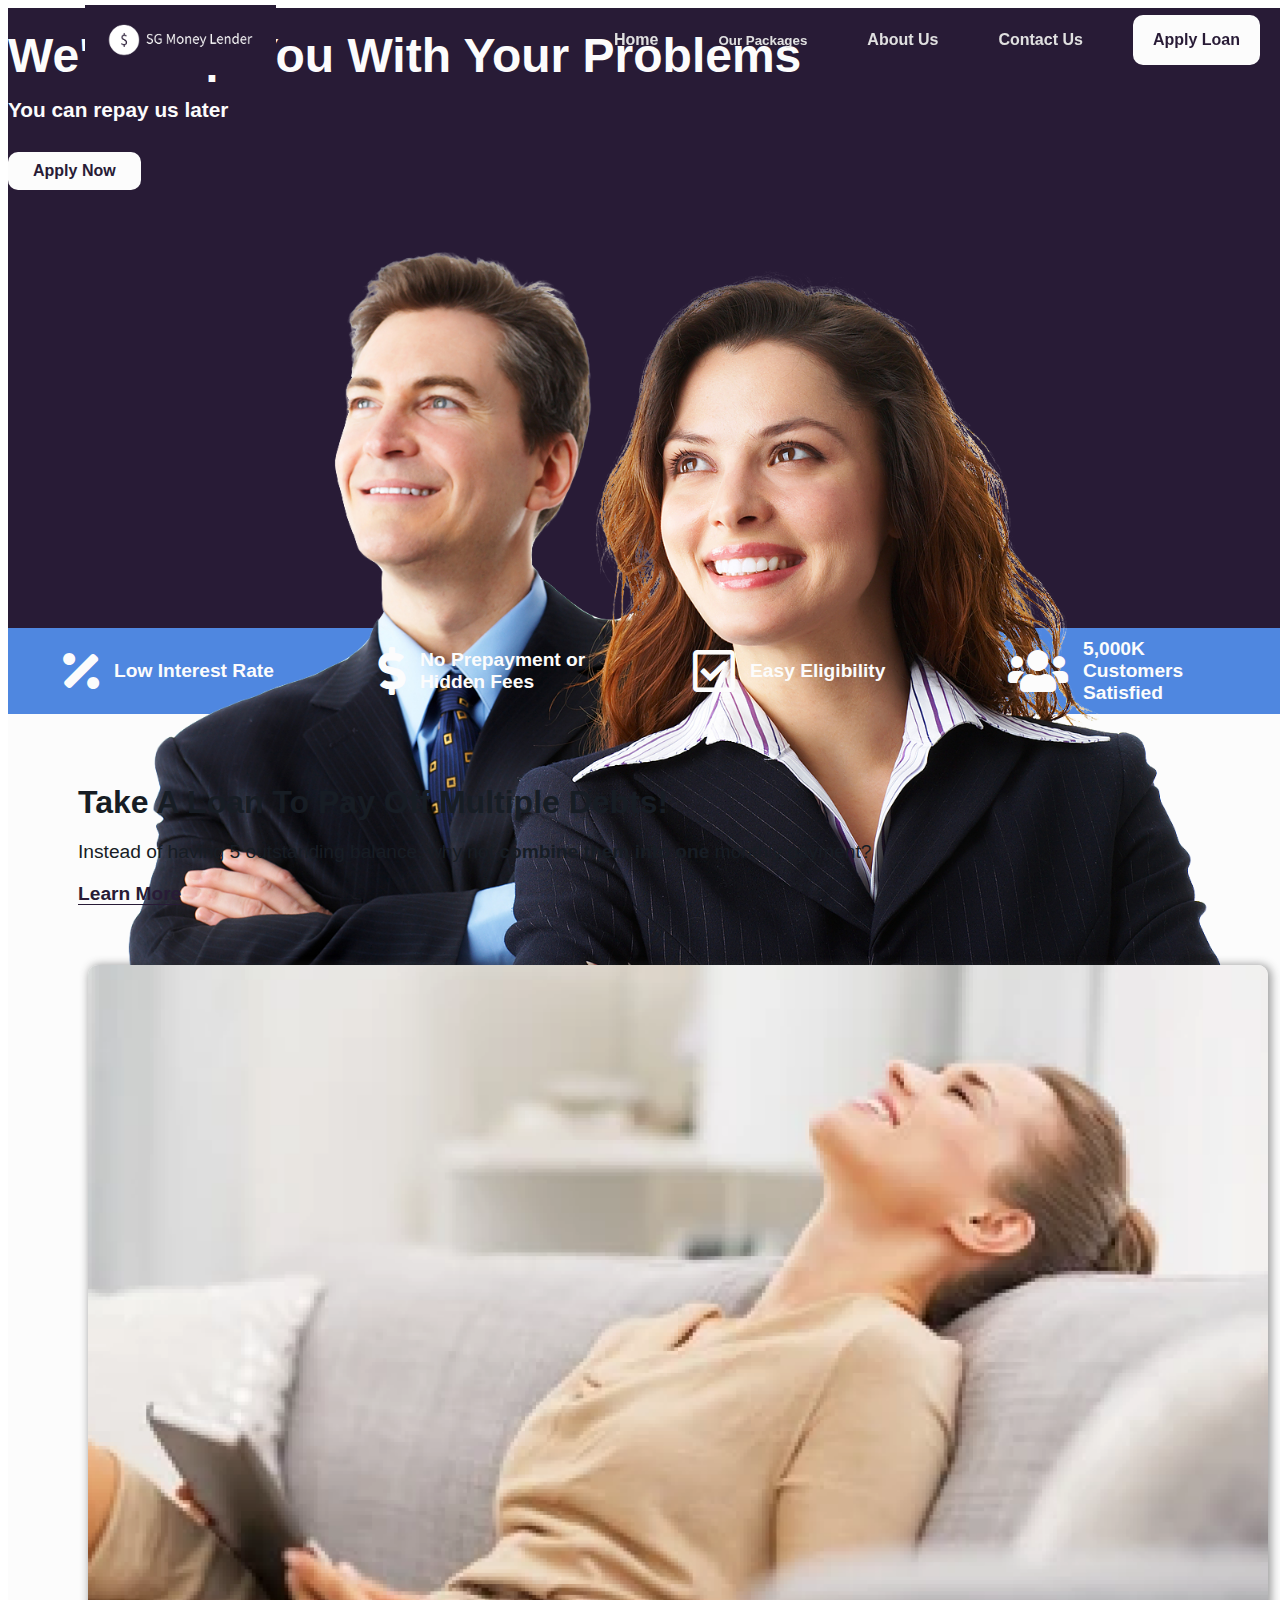
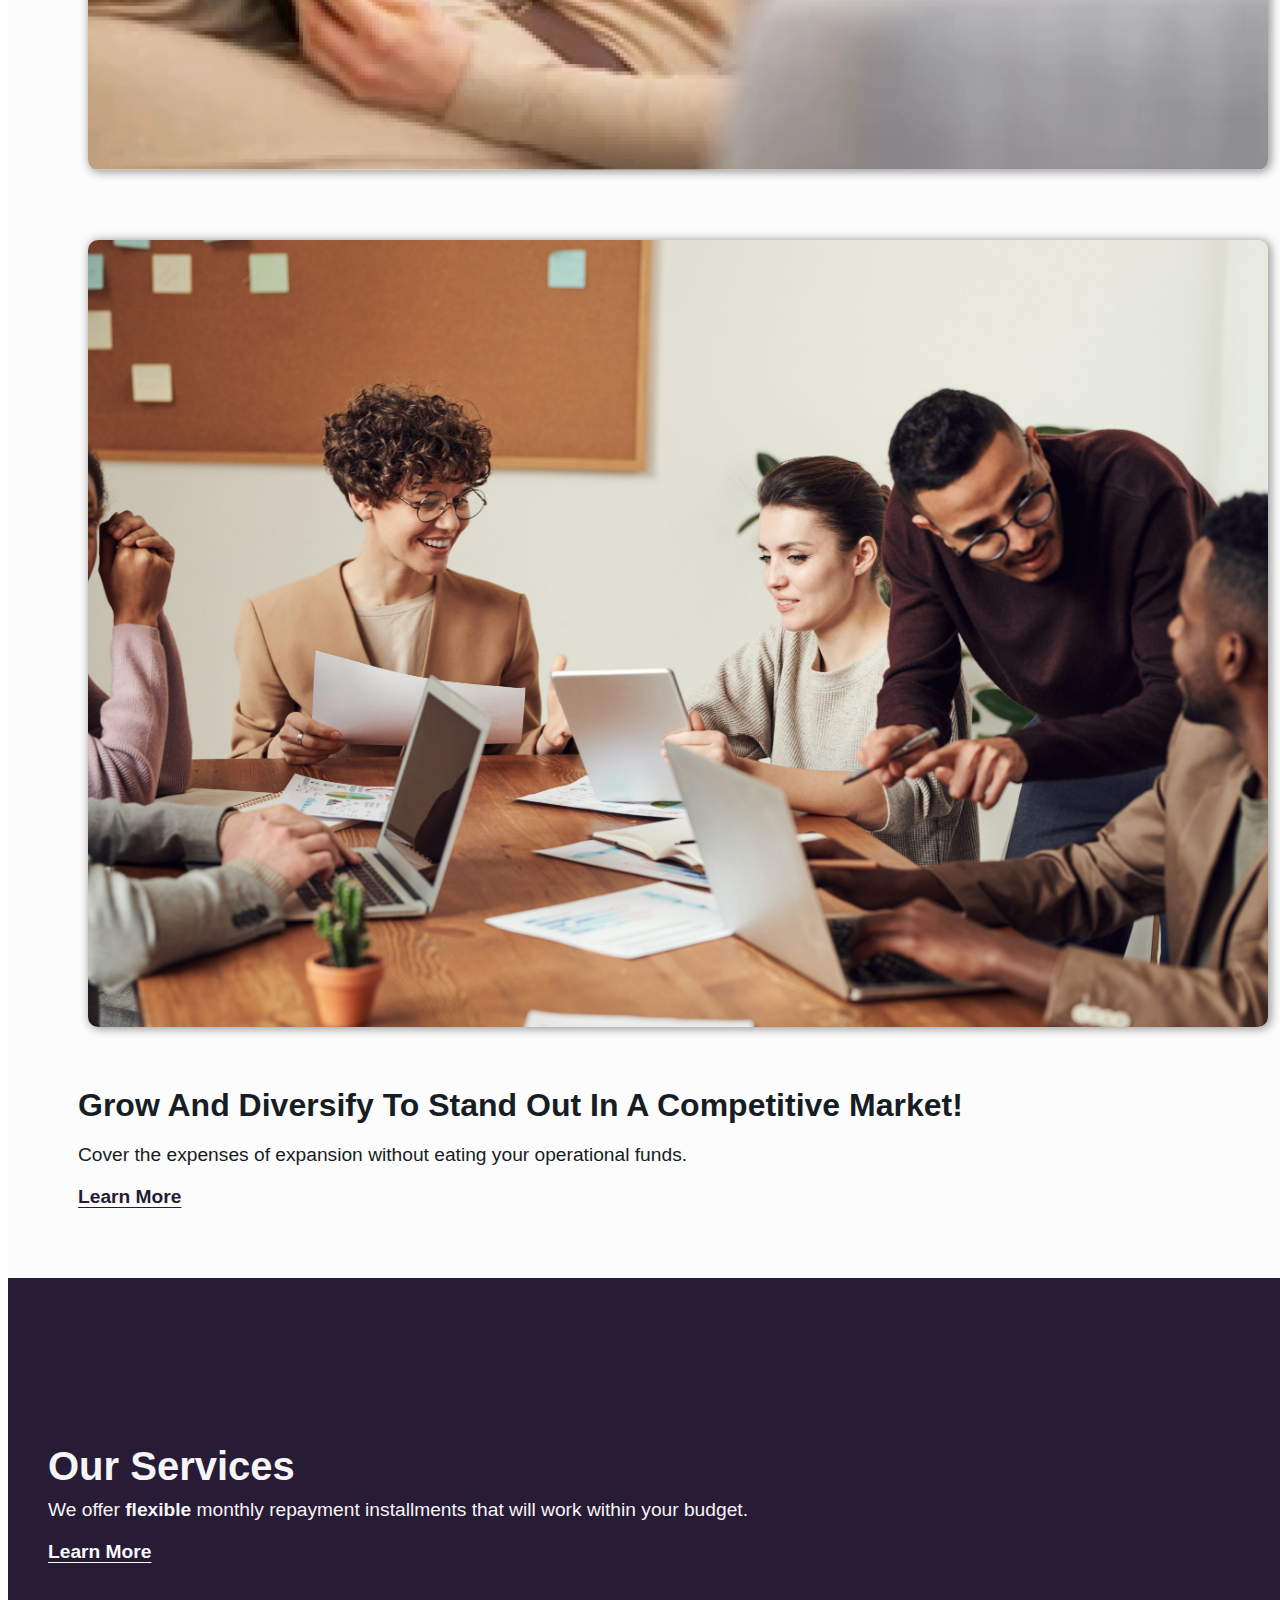
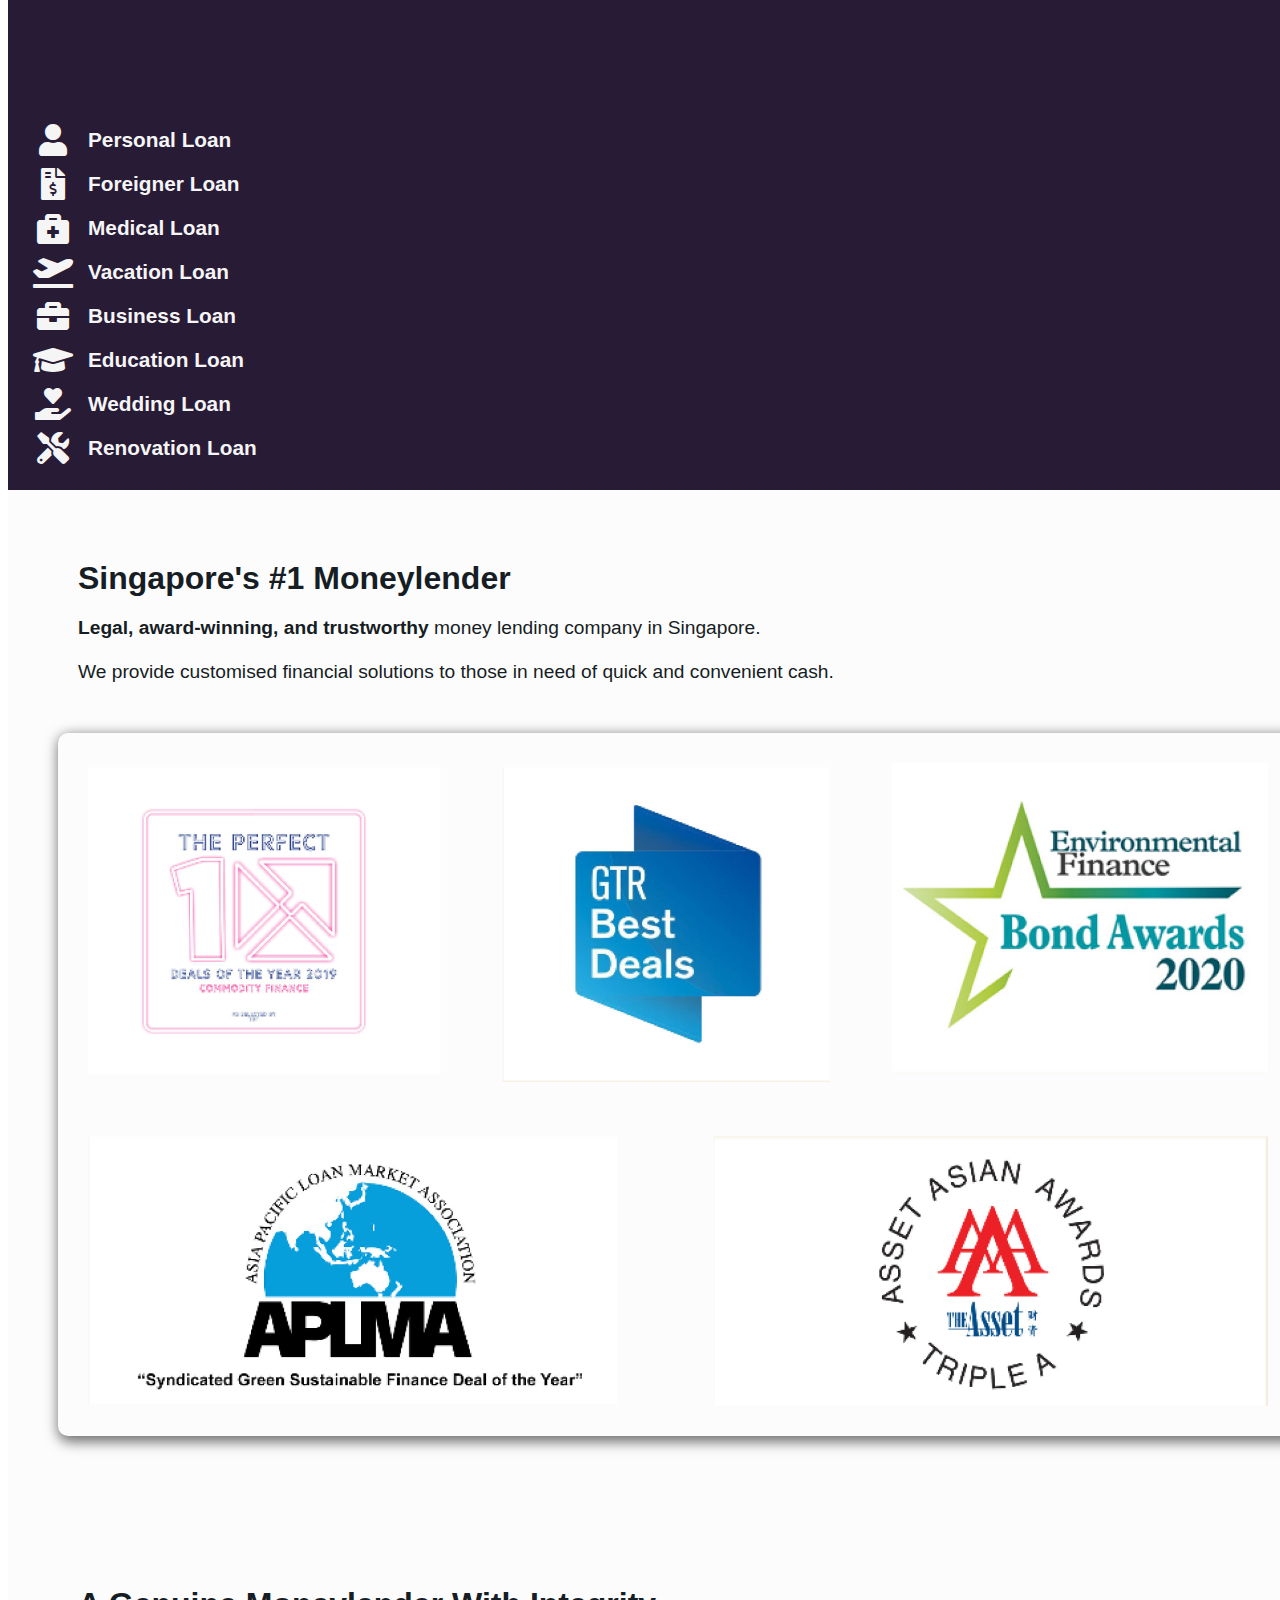
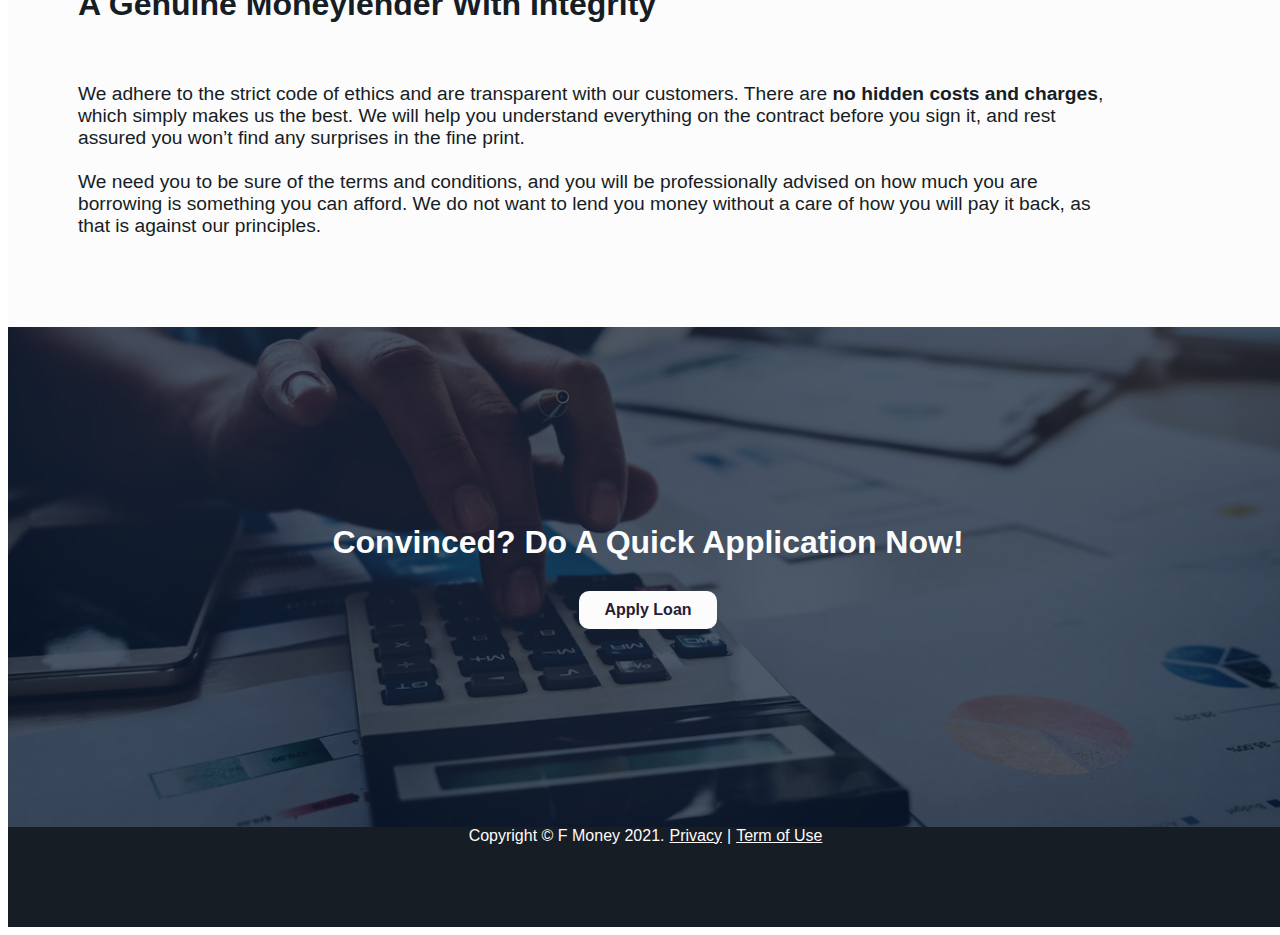
==== commit 9fd3b6e4: "Homepage updates checkpoint" ====
--- a/index.html
+++ b/index.html
@@ -30,7 +30,7 @@
 
     <link href="css/layoutstyle.css" rel="stylesheet" />
     <link href="css/homepage.css" rel="stylesheet" />
-    <title>Legal Moneylending for Businesses - F Money</title>
+    <title>Legal Moneylending for Businesses - SG Money Lender</title>
   </head>
   <body>
     <!-- Header/Navbar? -->
@@ -42,24 +42,47 @@
             <a id="header-link" class="header-nav" href="index.html">
               <div>Home</div>
             </a>
-            <a id="header-link2" class="header-nav" href="packages.html">
-              <div>Our Packages</div>
+            <div>
+              <button
+                id="header-link2"
+                onclick="myFunction()"
+                class="header-nav"
+                style="border: none; background-color: transparent"
+              >
+                Our Packages
+              </button>
+              <div id="myDropdown" class="dropdown-content">
+                <a href="#">Personal Loan</a>
+                <a href="packages.html">Business Loan</a>
+                <a href="#">Foreigner Loan</a>
+                <a href="#">Education Loan</a>
+                <a href="#">Medical Loan</a>
+                <a href="#">Wedding Loan</a>
+                <a href="#">Vacation Loan</a>
+                <a href="#">Renovation Loan</a>
+              </div>
+            </div>
+            <a id="header-link3" class="header-nav" href="#">
+              <div>About Us</div>
+            </a>
+            <a id="header-link4" class="header-nav" href="#">
+              <div>Contact Us</div>
             </a>
             <a id="apply-cta" class="apply-loan" href="applyLoan.html">
               <div>Apply Loan</div>
             </a>
           </div>
-          <img id="logo" src="images/logo2.png" alt="logo2" width="120" />
-          <img id="logo2" src="images/logo1.png" alt="logo1" width="120" />
+          <img id="logo" src="images/logo2.png" alt="logo2" height="70" />
+          <img id="logo2" src="images/logo1.png" alt="logo1" height="70" />
         </div>
       </div>
       <div class="banner">
         <div class="container">
           <div class="row">
-            <div class="col-sm-5">
+            <div class="col-sm-5" style="padding: 0px">
               <div class="left-banner">
                 <div class="banner-header">
-                  We'll solve your problems for you
+                  We'll help you with your problems
                 </div>
                 <div class="banner-sub-header">You can repay us later</div>
                 <a class="banner-CTA" href="applyLoan.html">
@@ -67,7 +90,7 @@
                 </a>
               </div>
             </div>
-            <div class="col-sm-7">
+            <div class="col-sm-7" style="padding: 0px">
               <div class="right-banner">
                 <img
                   class="person-money-img"
@@ -96,7 +119,6 @@
                 <i class="far fa-check-square fa-3x"></i>
                 <div class="feature-header">Easy Eligibility</div>
               </div>
-
               <div class="features-container">
                 <i class="fas fa-users fa-3x"></i>
                 <div class="feature-header">5,000K Customers Satisfied</div>
@@ -108,41 +130,92 @@
       <div class="white-row">
         <div class="container">
           <div class="row">
-            <div class="col-sm-7">
-              <div class="why-choose-us">
-                <div class="why-us-header">Singapore's #1 Moneylender</div>
-                <div class="why-us-text">
-                  F Money is a
-                  <span style="font-weight: bold">legal and trustworthy</span>
-                  money lending company in Singapore. We provide tailored
-                  financial solutions to those in need of quick and convenient
-                  cash. <br /><br />Our operations are regulated by the Registry
-                  of Moneylenders in Singapore and we adhere to standards set by
-                  the Moneylenders Act and Rules. <br /><br />When it comes to
-                  quick financing, issues arise such as borrowing rules, bad
-                  credit history, and long approval times - worsening your
-                  financial difficulties. <br /><br />Here we are sensitive to
-                  your needs in getting
-                  <span style="font-weight: bold">immediate access</span> to
-                  emergency cash. Enjoy the best financial service provided that
-                  is transparent, fair, and convenient.
-                </div>
-              </div>
-            </div>
-            <div class="col-sm-5" style="padding: 0">
-              <div class="why-us-img">
-                <img
-                  src="images/handshake.png"
-                  alt="handshake-image"
+            <div class="col-sm-5">
+              <div class="why-loan">
+                <div class="why-loan-header">
+                  Take a loan to pay off multiple debts!
+                </div>
+                <div class="why-loan-text">
+                  Instead of having 5 outstanding balance, why not
+                  <span style="font-weight: bold">combine them into one</span>
+                  monthly payment?
+                </div>
+                <a class="learn-more" href="packages.html">
+                  <div>Learn More</div>
+                </a>
+              </div>
+            </div>
+            <div class="col-sm-7" style="padding: 0">
+              <div class="why-loan-img">
+                <img
+                  src="images/relaxed-woman.png"
+                  alt="relaxed-woman"
                   width="100%"
                   height="auto"
                   style="
                     border-radius: 10px;
-                    box-shadow: 2px 4px 13px 2px rgb(0 0 0 / 56%);
+                    box-shadow: 2px 1px 10px 1px rgb(44 44 44 / 49%);
                   "
                 />
               </div>
             </div>
+            <div class="col-sm-7" style="padding: 0">
+              <div class="why-loan-img">
+                <img
+                  src="images/business-meeting.png"
+                  alt="business-planning"
+                  width="100%"
+                  height="auto"
+                  style="
+                    border-radius: 10px;
+                    box-shadow: 2px 1px 10px 1px rgb(44 44 44 / 49%);
+                  "
+                />
+              </div>
+            </div>
+            <div class="col-sm-5">
+              <div class="why-loan">
+                <div class="why-loan-header">
+                  Grow and diversify to stand out in a competitive market!
+                </div>
+                <div class="why-loan-text">
+                  Cover the expenses of expansion without eating your
+                  operational funds.
+                </div>
+                <a class="learn-more" href="packages.html">
+                  <div>Learn More</div>
+                </a>
+              </div>
+            </div>
+            <!-- <div class="col-sm-5">
+              <div class="why-loan">
+                <div class="why-loan-header">
+                  Take a loan to pay off multiple debts!
+                </div>
+                <div class="why-loan-text">
+                  Instead of having 5 outstanding balance, why not
+                  <span style="font-weight: bold">combine them into one</span>
+                  monthly payment?
+                </div>
+                <a class="learn-more" href="packages.html">
+                  <div>Learn More</div>
+                </a>
+              </div>
+            </div>
+            <div class="col-sm-7" style="padding: 0">
+              <div class="why-loan-img">
+                <img
+                  src="images/relaxed-woman.png"
+                  alt="relaxed-woman"
+                  width="100%"
+                  height="auto"
+                  style="
+                    border-radius: 10px;
+                    box-shadow: 2px 1px 10px 1px rgb(44 44 44 / 49%);
+                  "
+                />
+              </div>
+            </div> -->
           </div>
         </div>
       </div>
@@ -153,7 +226,7 @@
               <div class="our-services">
                 <div class="our-services-header">Our Services</div>
                 <div class="our-services-text">
-                  We offer a variety of customised packages and
+                  We offer
                   <span style="font-weight: bold">flexible</span> monthly
                   repayment installments that will work within your budget.
                 </div>
@@ -172,15 +245,21 @@
                 </div>
                 <div class="service-container">
                   <div class="icon-container">
+                    <i class="fas fa-file-invoice-dollar fa-2x"></i>
+                  </div>
+                  <div class="service-header">Foreigner Loan</div>
+                </div>
+                <div class="service-container">
+                  <div class="icon-container">
+                    <i class="fas fa-briefcase-medical fa-2x"></i>
+                  </div>
+                  <div class="service-header">Medical Loan</div>
+                </div>
+                <div class="service-container">
+                  <div class="icon-container">
                     <i class="fas fa-plane-departure fa-2x"></i>
                   </div>
                   <div class="service-header">Vacation Loan</div>
-                </div>
-                <div class="service-container">
-                  <div class="icon-container">
-                    <i class="fas fa-tools fa-2x"></i>
-                  </div>
-                  <div class="service-header">Renovation Loan</div>
                 </div>
               </div>
             </div>
@@ -192,19 +271,54 @@
                   </div>
                   <div class="service-header">Business Loan</div>
                 </div>
+                <div class="service-container">
+                  <div class="icon-container">
+                    <i class="fas fa-graduation-cap fa-2x"></i>
+                  </div>
+                  <div class="service-header">Education Loan</div>
+                </div>
+                <div class="service-container">
+                  <div class="icon-container">
+                    <i class="fas fa-hand-holding-heart fa-2x"></i>
+                  </div>
+                  <div class="service-header">Wedding Loan</div>
+                </div>
+                <div class="service-container">
+                  <div class="icon-container">
+                    <i class="fas fa-tools fa-2x"></i>
+                  </div>
+                  <div class="service-header">Renovation Loan</div>
+                </div>
+              </div>
+            </div>
+          </div>
+        </div>
+      </div>
+      <div class="white-row" style="padding-bottom: 70px">
+        <div class="container">
+          <div class="row">
+            <div class="col-sm-5">
+              <div class="why-choose-us">
+                <div class="why-us-header">Singapore's #1 Moneylender</div>
+                <div class="why-us-text">
+                  <span style="font-weight: bold"
+                    >Legal, award-winning, and trustworthy</span
+                  >
+                  money lending company in Singapore.
 
-                <div class="service-container">
-                  <div class="icon-container">
-                    <i class="fas fa-hand-holding-heart fa-2x"></i>
-                  </div>
-                  <div class="service-header">Wedding/Marriage Loan</div>
-                </div>
-                <div class="service-container">
-                  <div class="icon-container">
-                    <i class="fas fa-file-invoice-dollar fa-2x"></i>
-                  </div>
-                  <div class="service-header">Debt Consolidation</div>
-                </div>
+                  <br /><br />We provide customised financial solutions to those
+                  in need of quick and convenient cash.
+                </div>
+              </div>
+            </div>
+            <div class="col-sm-7" style="padding: 0">
+              <div class="why-us-img">
+                <img
+                  src="images/awards.png"
+                  alt="awards"
+                  width="100%"
+                  height="auto"
+                />
               </div>
             </div>
           </div>
@@ -230,15 +344,11 @@
                   >, which simply makes us the best. We will help you understand
                   everything on the contract before you sign it, and rest
                   assured you won’t find any surprises in the fine print.
-                  <br /><br />Our application forms are
-                  <span style="font-weight: bold"
-                    >simple and straightforward</span
-                  >. Compared to some banks, our application process is much
-                  more efficient. <br /><br />We need you to be sure of the
-                  terms and conditions, and you will be professionally advised
-                  on how much you are borrowing is something you can afford. We
-                  do not want to lend you money without a care of how you will
-                  pay it back, as that is against our principles.
+                  <br /><br />We need you to be sure of the terms and
+                  conditions, and you will be professionally advised on how much
+                  you are borrowing is something you can afford. We do not want
+                  to lend you money without a care of how you will pay it back,
+                  as that is against our principles.
                 </div>
               </div>
             </div>
--- a/css/layoutstyle.css
+++ b/css/layoutstyle.css
@@ -56,6 +56,36 @@
   font-size: 1rem;
 }
 
+.dropdown-content {
+  display: none;
+  position: absolute;
+  background-color: #f1f1f1;
+  min-width: 160px;
+  box-shadow: 0px 8px 16px 0px rgba(0, 0, 0, 0.2);
+  z-index: 1;
+  text-align: left;
+}
+
+.dropdown-content a {
+  color: #171d24;
+  background-color: #fcfcfc;
+  padding: 8px 16px;
+  text-decoration: none;
+  display: block;
+  /* border-bottom: 1px solid #281b365d; */
+}
+
+/* Change color of dropdown links on hover */
+.dropdown-content a:hover {
+  background-color: #523b6b;
+  color: #fcfcfc;
+}
+
+/* Show the dropdown menu (use JS to add this class to the .dropdown-content container when the user clicks on the dropdown button) */
+.show {
+  display: block;
+}
+
 .header-nav {
   text-decoration: none;
   color: #e0e0e0;
@@ -77,7 +107,7 @@
 }
 
 .header-nav-whiteBG:hover {
-  color: rgb(89, 61, 119);
+  color: #593dc7;
 }
 
 .apply-loan {
@@ -92,7 +122,7 @@
 
 .apply-loan:hover {
   background-color: #fff;
-  color: rgb(89, 61, 119);
+  color: #593dc7;
 }
 
 /* White background styling for CTA */
--- a/css/homepage.css
+++ b/css/homepage.css
@@ -52,7 +52,7 @@
 
 .banner-CTA:hover {
   background-color: #fff;
-  color: rgb(89, 61, 119);
+  color: #593dc7;
 }
 
 .right-banner {
@@ -109,12 +109,14 @@
 }
 
 .why-us-img {
-  padding: 30px 0px;
+  padding: 30px;
   width: 100%;
   margin: 10px auto;
   height: 100%;
   display: flex;
   align-items: center;
+  border-radius: 10px;
+  box-shadow: 2px 4px 13px 2px rgb(0 0 0 / 56%);
 }
 
 .why-choose-us {
@@ -137,8 +139,52 @@
   width: 90%;
 }
 
+.why-loan {
+  display: flex;
+  flex-direction: column;
+  justify-content: center;
+  padding: 20px;
+  height: 100%;
+}
+
+.why-loan-header {
+  font-size: 2em;
+  font-weight: bold;
+  text-transform: capitalize;
+}
+
+.why-loan-text {
+  font-size: 1.2em;
+  margin: 20px auto 20px 0;
+  width: 90%;
+}
+
+.learn-more {
+  text-underline-offset: 0.2em;
+  color: #281b36;
+  font-weight: bold;
+  font-size: 1.2em;
+  width: fit-content;
+}
+
+.learn-more:hover {
+  color: #593dc7;
+}
+
+.why-loan-img {
+  padding: 30px;
+  width: 100%;
+  margin: 10px auto;
+  height: 100%;
+  display: flex;
+  justify-content: center;
+  align-items: center;
+  /* border-radius: 10px;
+  box-shadow: 2px 4px 13px 2px rgb(0 0 0 / 56%); */
+}
+
 .dark-row {
-  background-color: #281b36e1;
+  background-color: #281b36;
   color: rgb(245, 245, 245);
   min-height: 300px;
   width: 100%;
@@ -185,7 +231,7 @@
 
 .service-header {
   margin: 10px;
-  font-size: 1.5em;
+  font-size: 1.3em;
   font-weight: bold;
 }
 
@@ -260,5 +306,5 @@
 }
 
 .convinced-CTA:hover {
-  color: rgb(89, 61, 119);
-}
+  color: #593dc7;
+}
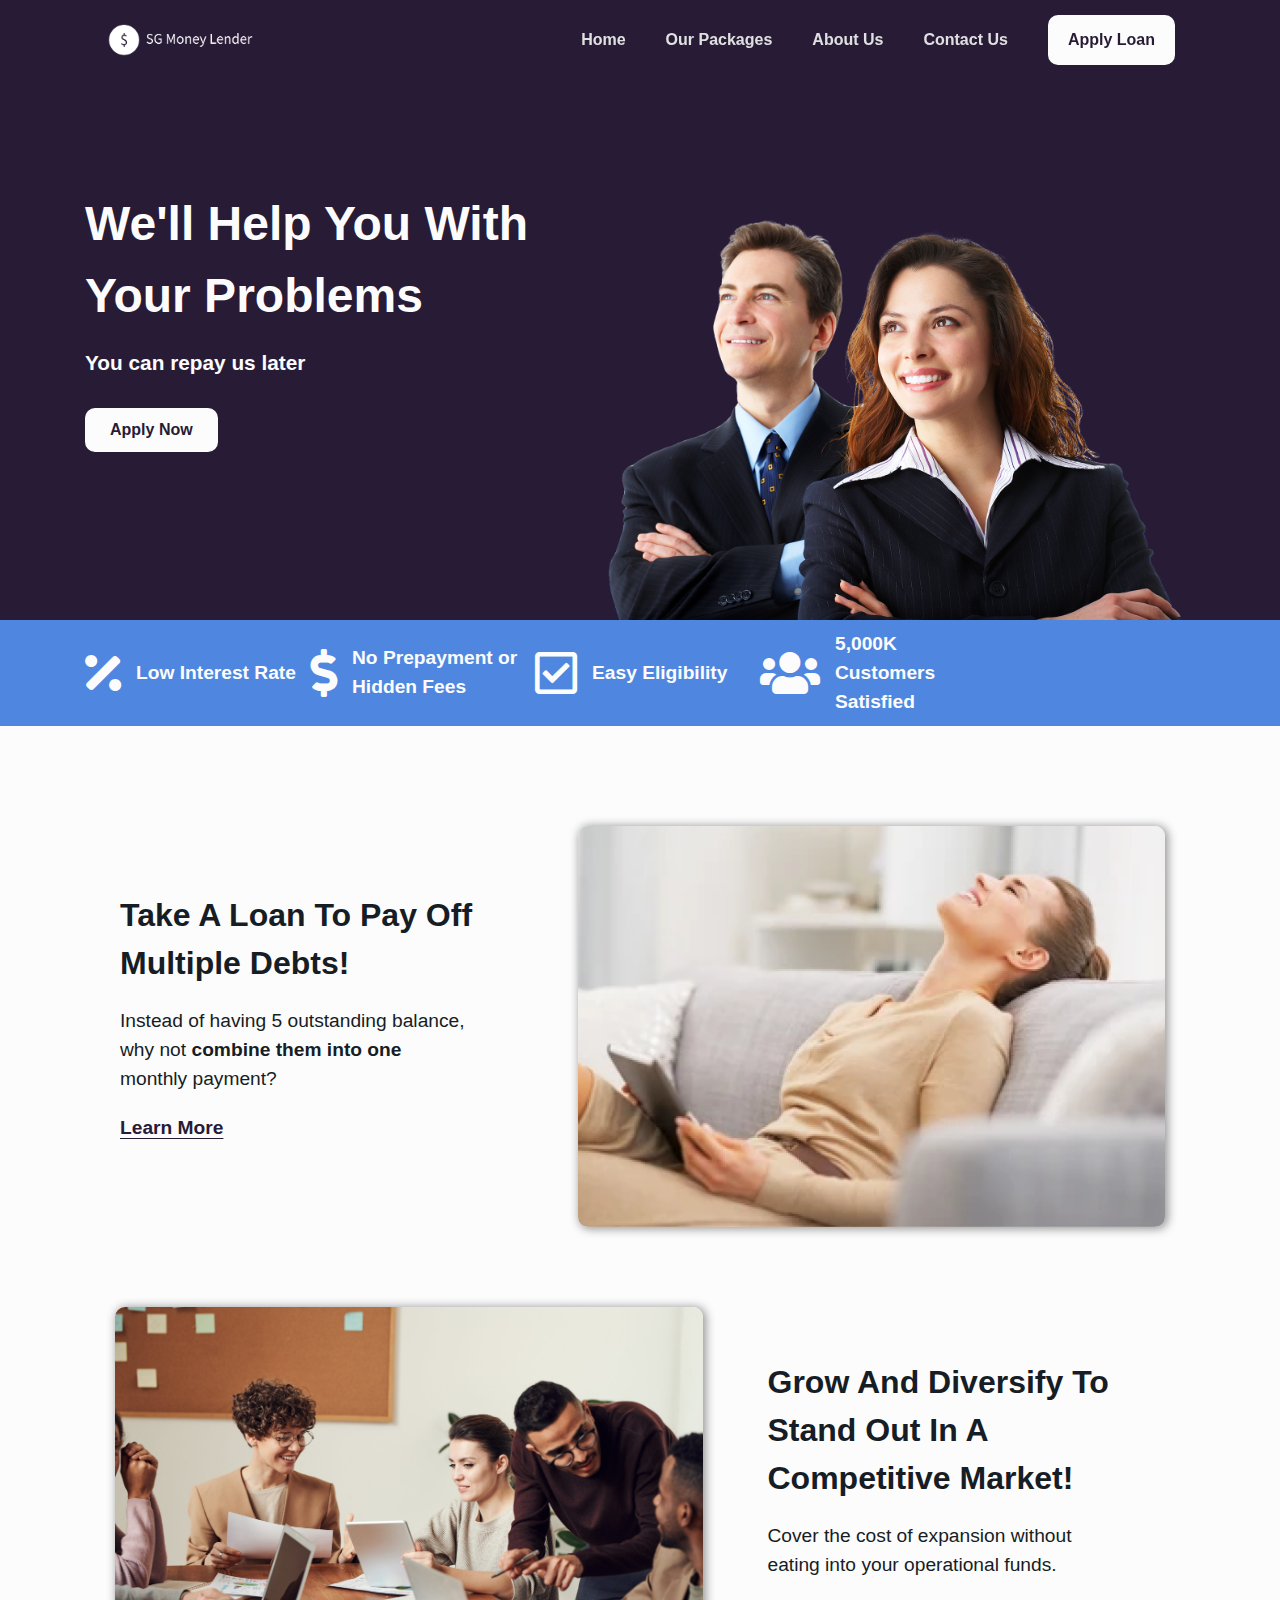
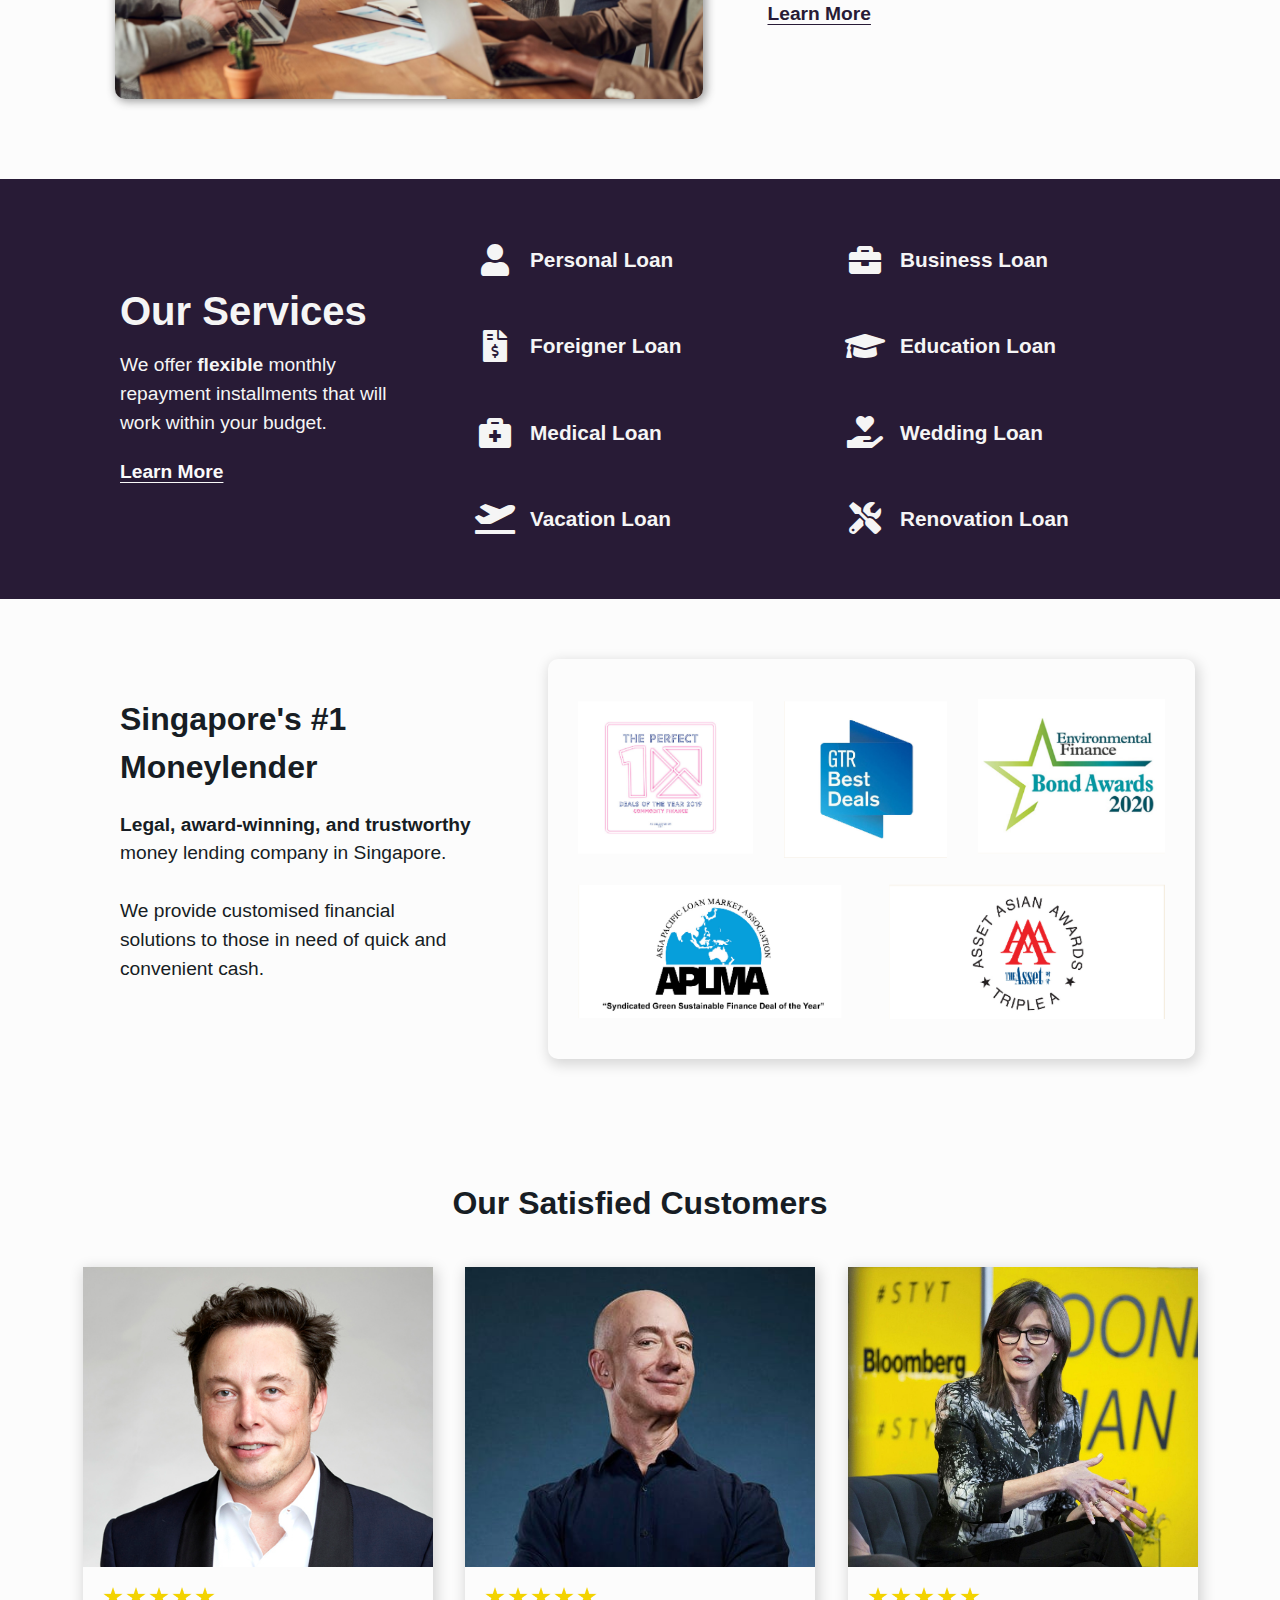
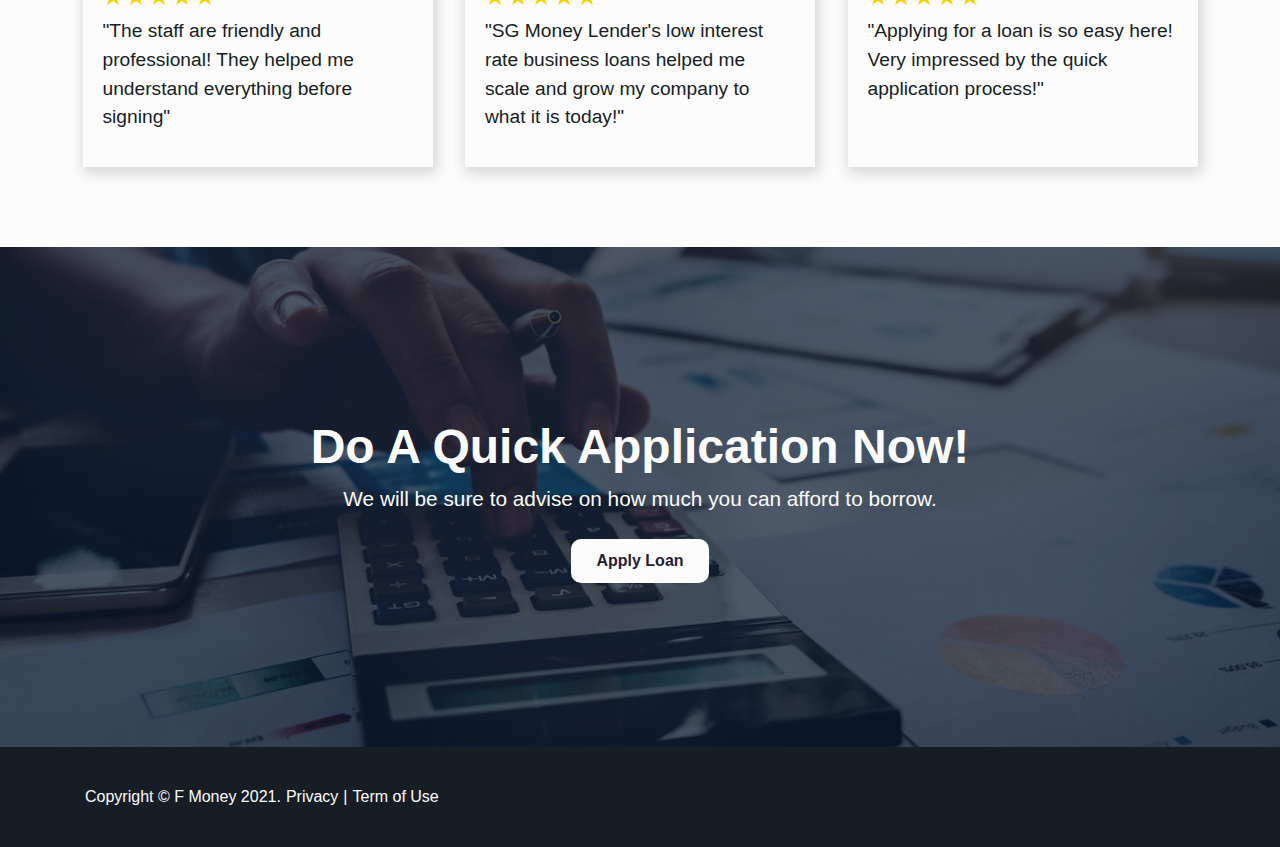
==== commit 031ee47c: "Add testimony and styling updates" ====
--- a/index.html
+++ b/index.html
@@ -28,6 +28,13 @@
       referrerpolicy="no-referrer"
     />
 
+    <link
+      rel="stylesheet"
+      href="https://maxcdn.bootstrapcdn.com/bootstrap/4.0.0/css/bootstrap.min.css"
+      integrity="sha384-Gn5384xqQ1aoWXA+058RXPxPg6fy4IWvTNh0E263XmFcJlSAwiGgFAW/dAiS6JXm"
+      crossorigin="anonymous"
+    />
+
     <link href="css/layoutstyle.css" rel="stylesheet" />
     <link href="css/homepage.css" rel="stylesheet" />
     <title>Legal Moneylending for Businesses - SG Money Lender</title>
@@ -53,7 +60,7 @@
               </button>
               <div id="myDropdown" class="dropdown-content">
                 <a href="#">Personal Loan</a>
-                <a href="packages.html">Business Loan</a>
+                <a href="business-loans.html">Business Loan</a>
                 <a href="#">Foreigner Loan</a>
                 <a href="#">Education Loan</a>
                 <a href="#">Medical Loan</a>
@@ -140,7 +147,7 @@
                   <span style="font-weight: bold">combine them into one</span>
                   monthly payment?
                 </div>
-                <a class="learn-more" href="packages.html">
+                <a class="learn-more" href="#">
                   <div>Learn More</div>
                 </a>
               </div>
@@ -179,43 +186,14 @@
                   Grow and diversify to stand out in a competitive market!
                 </div>
                 <div class="why-loan-text">
-                  Cover the expenses of expansion without eating your
+                  Cover the cost of expansion without eating into your
                   operational funds.
                 </div>
-                <a class="learn-more" href="packages.html">
+                <a class="learn-more" href="business-loans.html">
                   <div>Learn More</div>
                 </a>
               </div>
             </div>
-            <!-- <div class="col-sm-5">
-              <div class="why-loan">
-                <div class="why-loan-header">
-                  Take a loan to pay off multiple debts!
-                </div>
-                <div class="why-loan-text">
-                  Instead of having 5 outstanding balance, why not
-                  <span style="font-weight: bold">combine them into one</span>
-                  monthly payment?
-                </div>
-                <a class="learn-more" href="packages.html">
-                  <div>Learn More</div>
-                </a>
-              </div>
-            </div>
-            <div class="col-sm-7" style="padding: 0">
-              <div class="why-loan-img">
-                <img
-                  src="images/relaxed-woman.png"
-                  alt="relaxed-woman"
-                  width="100%"
-                  height="auto"
-                  style="
-                    border-radius: 10px;
-                    box-shadow: 2px 1px 10px 1px rgb(44 44 44 / 49%);
-                  "
-                />
-              </div>
-            </div> -->
           </div>
         </div>
       </div>
@@ -230,7 +208,7 @@
                   <span style="font-weight: bold">flexible</span> monthly
                   repayment installments that will work within your budget.
                 </div>
-                <a class="packages-button" href="packages.html">
+                <a class="packages-button" href="#">
                   <div>Learn More</div>
                 </a>
               </div>
@@ -325,40 +303,59 @@
         </div>
       </div>
       <div class="white-row">
-        <div class="container">
-          <div class="row">
-            <div class="col-sm-3" style="padding: 0">
-              <div class="why-choose-us">
-                <div class="why-us-header">
-                  A genuine moneylender with integrity
-                </div>
-              </div>
-            </div>
-            <div class="col-sm-9">
-              <div class="why-choose-us">
-                <div class="why-us-text">
-                  We adhere to the strict code of ethics and are transparent
-                  with our customers. There are
-                  <span style="font-weight: bold"
-                    >no hidden costs and charges</span
-                  >, which simply makes us the best. We will help you understand
-                  everything on the contract before you sign it, and rest
-                  assured you won’t find any surprises in the fine print.
-                  <br /><br />We need you to be sure of the terms and
-                  conditions, and you will be professionally advised on how much
-                  you are borrowing is something you can afford. We do not want
-                  to lend you money without a care of how you will pay it back,
-                  as that is against our principles.
-                </div>
-              </div>
+        <div class="white-row-header" style="margin-bottom: 40px">
+          Our Satisfied Customers
+        </div>
+        <div class="testimonials-container">
+          <div class="testimonial-group">
+            <img
+              src="images/elon-musk.png"
+              class="testimonial-person"
+              alt="handshake"
+            />
+            <div class="testimonial">
+              <img src="images/rating1.png" style="margin-bottom: 10px" />
+              <p class="testimonial-text">
+                "The staff are friendly and professional! They helped me
+                understand everything before signing"
+              </p>
+            </div>
+          </div>
+          <div class="testimonial-group">
+            <img
+              src="images/jeff-bezos.png"
+              class="testimonial-person"
+              alt="handshake"
+            />
+            <div class="testimonial">
+              <img src="images/rating1.png" style="margin-bottom: 10px" />
+              <p class="testimonial-text">
+                "SG Money Lender's low interest rate business loans helped me
+                scale and grow my company to what it is today!"
+              </p>
+            </div>
+          </div>
+          <div class="testimonial-group">
+            <img
+              src="images/cathie-woods.png"
+              class="testimonial-person"
+              alt="handshake"
+            />
+            <div class="testimonial">
+              <img src="images/rating1.png" style="margin-bottom: 10px" />
+              <p class="testimonial-text">
+                "Applying for a loan is so easy here! Very impressed by the
+                quick application process!"
+              </p>
             </div>
           </div>
         </div>
       </div>
       <div class="convinced-row">
         <div class="convinced-container">
-          <div class="convinced-header">
-            Convinced? Do a quick application now!
+          <div class="convinced-header">Do a quick application now!</div>
+          <div class="convinced-subheader">
+            We will be sure to advise on how much you can afford to borrow.
           </div>
           <a class="convinced-CTA" href="applyLoan.html">
             <div>Apply Loan</div>
--- a/css/layoutstyle.css
+++ b/css/layoutstyle.css
@@ -1,6 +1,6 @@
 .main {
   font-family: Arial, Helvetica, sans-serif;
-  min-width: 1280px;
+  min-width: 1200px;
   min-height: 1000px;
   background-color: fff;
   color: #171d24;
@@ -69,7 +69,7 @@
 .dropdown-content a {
   color: #171d24;
   background-color: #fcfcfc;
-  padding: 8px 16px;
+  padding: 4px 16px;
   text-decoration: none;
   display: block;
   /* border-bottom: 1px solid #281b365d; */
@@ -90,24 +90,26 @@
   text-decoration: none;
   color: #e0e0e0;
   font-weight: bold;
-  margin: 0 20px;
+  margin: 0 10px;
   padding: 10px;
 }
 
 .header-nav:hover {
   color: #fff;
+  text-decoration: none;
 }
 
 .header-nav-whiteBG {
   text-decoration: none;
   color: #281b36;
   font-weight: bold;
-  margin: 0 20px;
+  margin: 0 10px;
   padding: 10px;
 }
 
 .header-nav-whiteBG:hover {
   color: #593dc7;
+  text-decoration: none;
 }
 
 .apply-loan {
@@ -123,6 +125,7 @@
 .apply-loan:hover {
   background-color: #fff;
   color: #593dc7;
+  text-decoration: none;
 }
 
 /* White background styling for CTA */
@@ -139,6 +142,7 @@
 .apply-loan-whiteBG:hover {
   background-color: #ececec;
   color: #281b36;
+  text-decoration: none;
 }
 
 #logo {
--- a/css/homepage.css
+++ b/css/homepage.css
@@ -53,6 +53,7 @@
 .banner-CTA:hover {
   background-color: #fff;
   color: #593dc7;
+  text-decoration: none;
 }
 
 .right-banner {
@@ -116,7 +117,7 @@
   display: flex;
   align-items: center;
   border-radius: 10px;
-  box-shadow: 2px 4px 13px 2px rgb(0 0 0 / 56%);
+  box-shadow: 2px 4px 13px 2px rgb(0 0 0 / 15%);
 }
 
 .why-choose-us {
@@ -160,6 +161,7 @@
 }
 
 .learn-more {
+  text-decoration: underline;
   text-underline-offset: 0.2em;
   color: #281b36;
   font-weight: bold;
@@ -242,7 +244,7 @@
 }
 
 .packages-button {
-  /* text-decoration: none; */
+  text-decoration: underline;
   text-underline-offset: 0.2em;
   color: rgb(250, 250, 250);
   font-weight: bold;
@@ -253,6 +255,35 @@
 
 .packages-button:hover {
   color: #dfccf3;
+}
+
+.testimonials-container {
+  min-height: 300px;
+  display: flex;
+  flex-direction: row;
+  align-items: center;
+  justify-content: space-evenly;
+  margin: 30px auto;
+}
+
+.testimonial-group {
+  width: 350px;
+  height: 500px;
+  box-shadow: 2px 4px 13px 2px rgb(0 0 0 / 16%);
+}
+
+.testimonial-person {
+  width: 100%;
+  height: 300px;
+  object-fit: cover;
+}
+
+.testimonial {
+  padding: 20px 20px 40px 20px;
+}
+
+.testimonial-text {
+  font-size: 1.2em;
 }
 
 .convinced-row {
@@ -288,9 +319,15 @@
 .convinced-header {
   font-weight: bold;
   color: #fcfcfc;
-  font-size: 2em;
+  font-size: 3em;
   z-index: 999;
   text-transform: capitalize;
+}
+
+.convinced-subheader {
+  color: #fcfcfc;
+  font-size: 1.3em;
+  z-index: 999;
 }
 
 .convinced-CTA {
@@ -300,11 +337,12 @@
   border-radius: 10px;
   background-color: #fcfcfc;
   padding: 10px 25px;
-  margin-top: 30px;
+  margin-top: 24px;
   width: fit-content;
   z-index: 999;
 }
 
 .convinced-CTA:hover {
   color: #593dc7;
-}
+  text-decoration: none;
+}
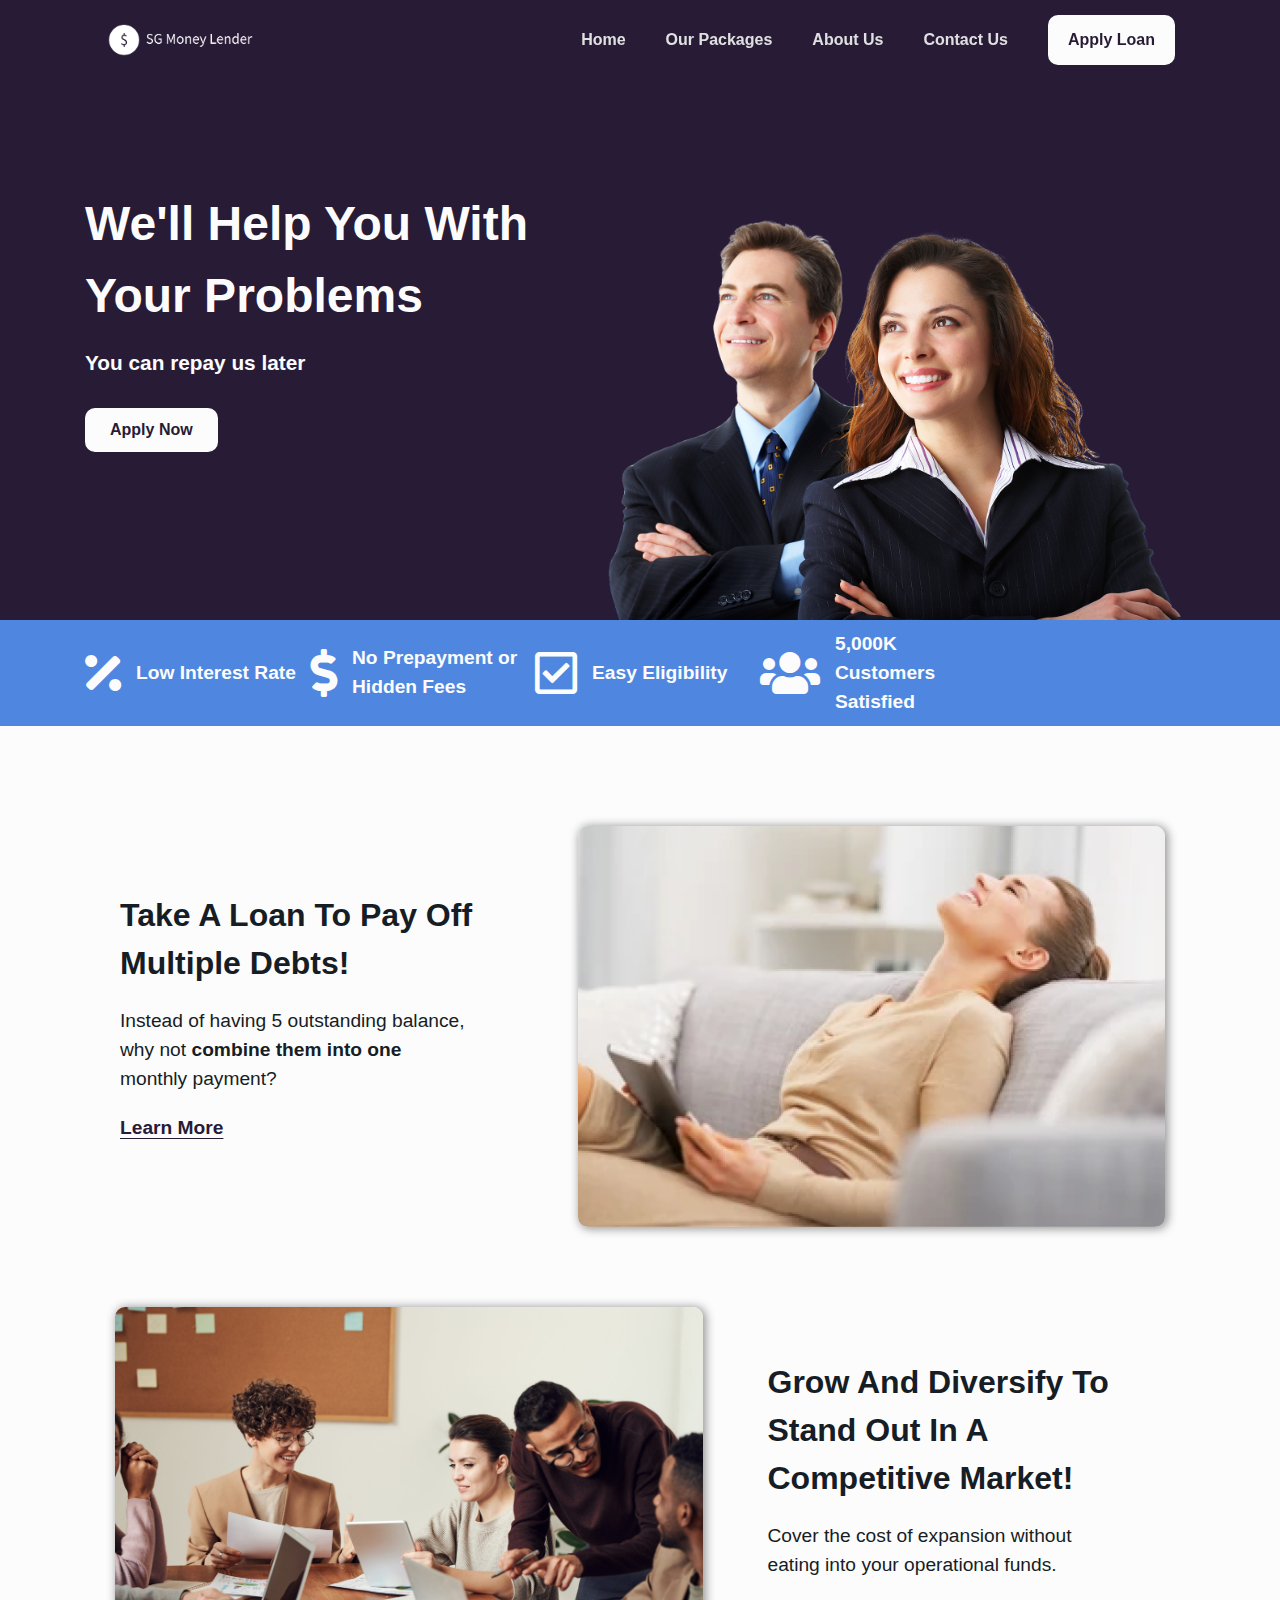
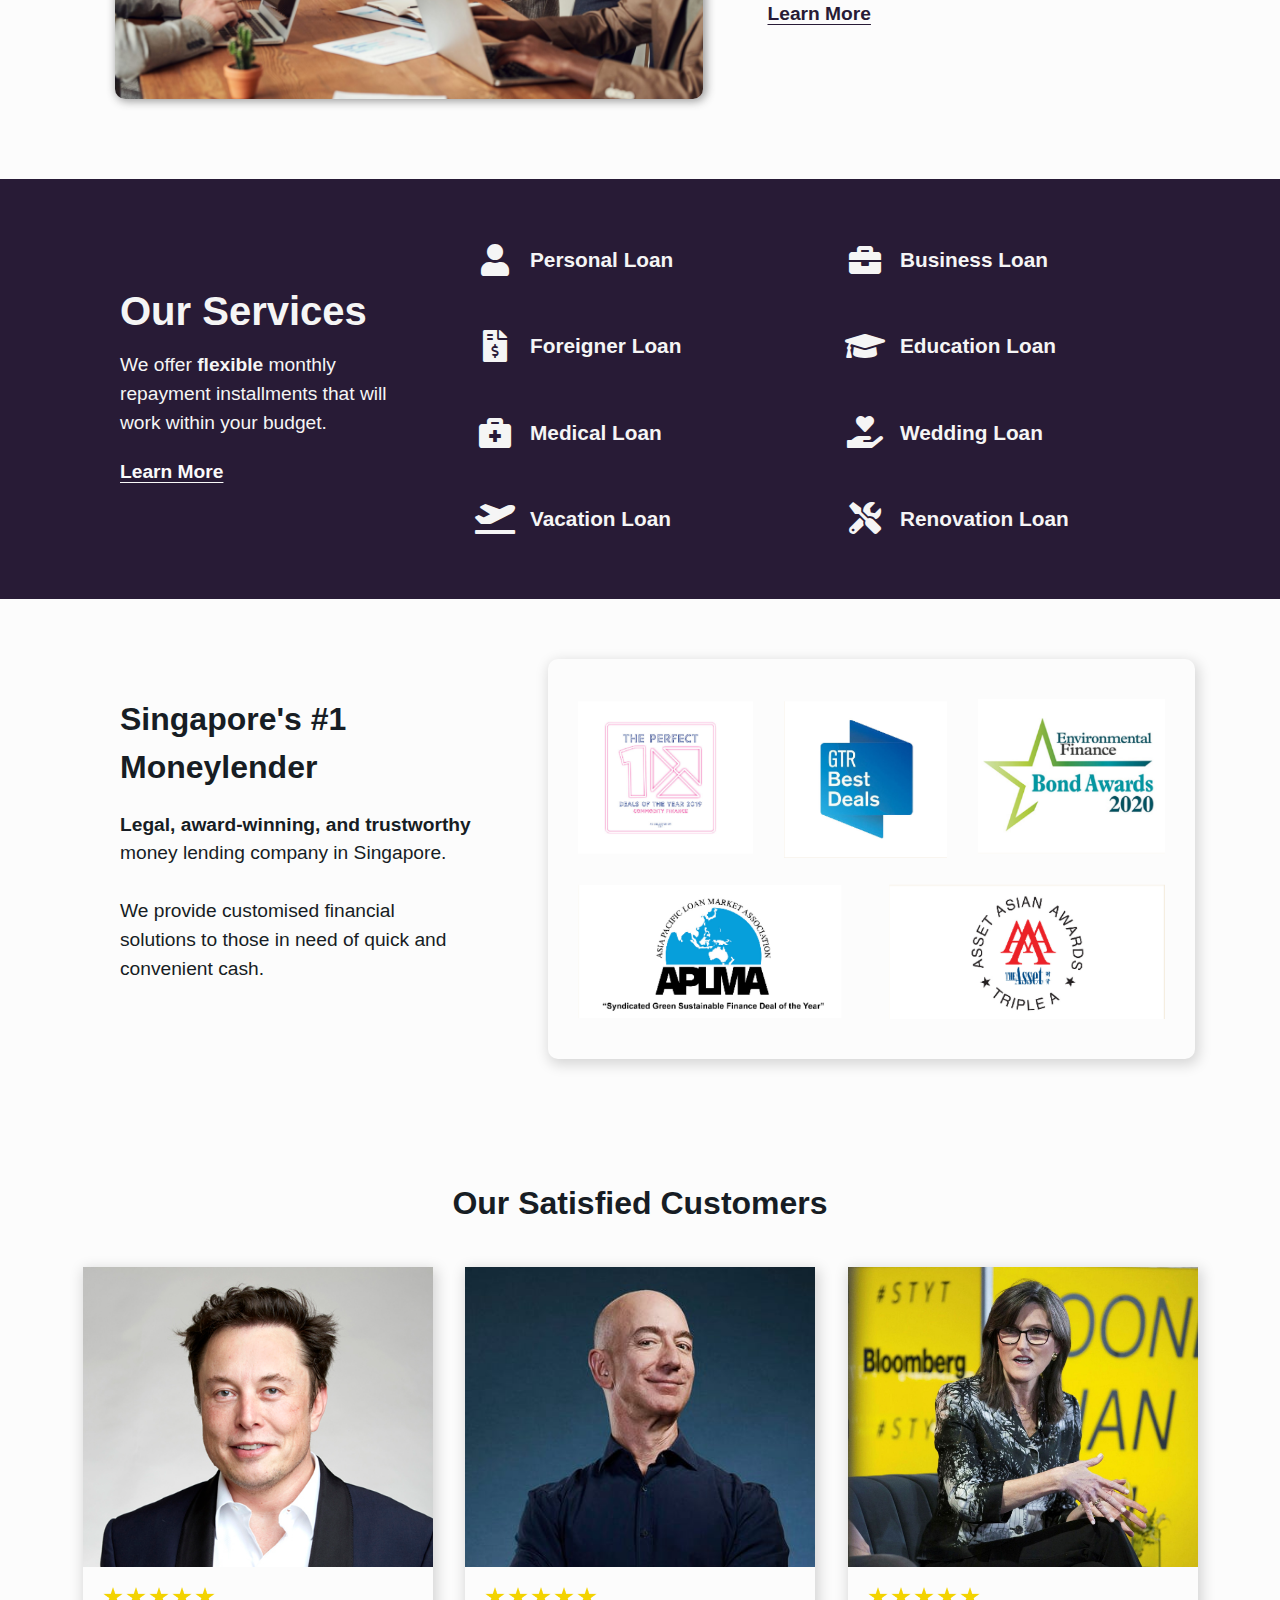
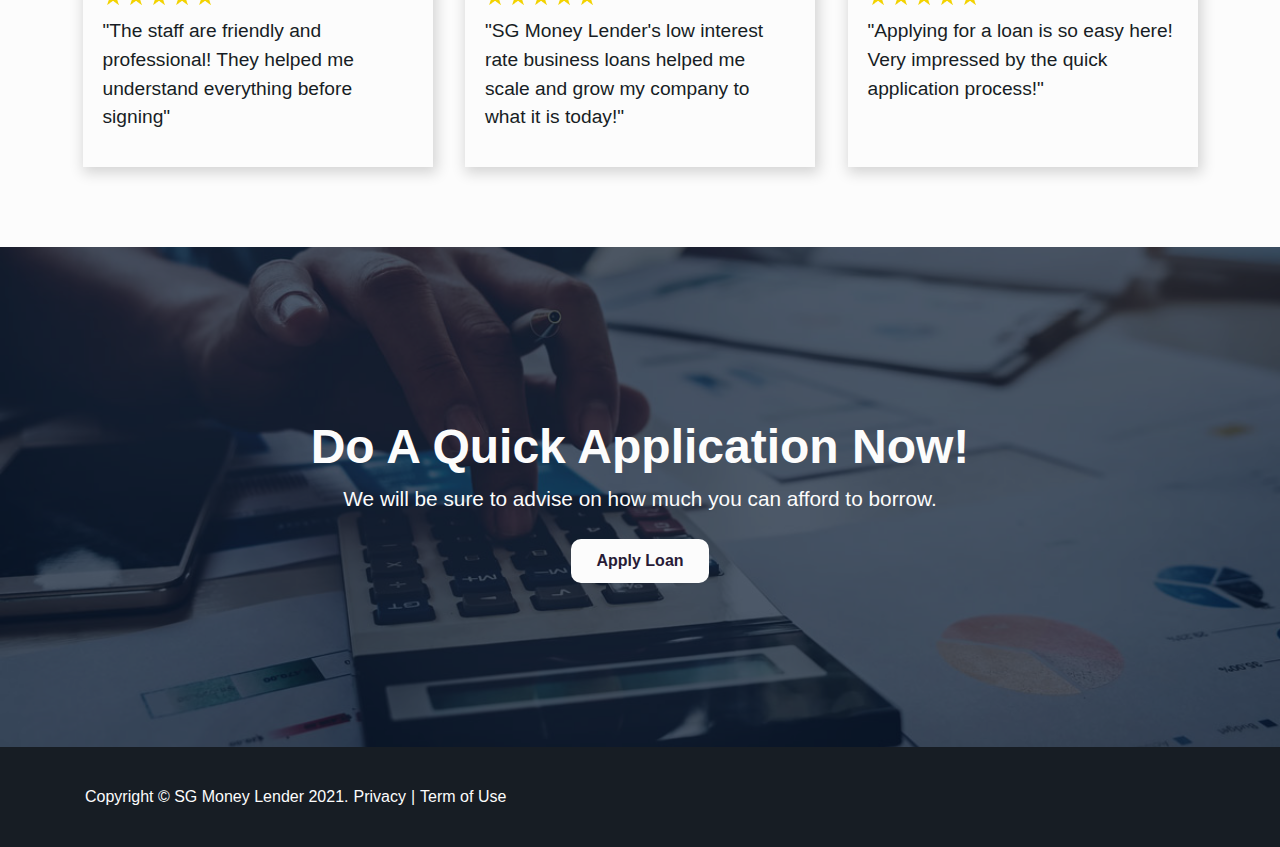
==== commit 203242db: "Add business loan page" ====
--- a/index.html
+++ b/index.html
@@ -367,7 +367,7 @@
         <div class="container">
           <div class="row">
             <div class="footer-content">
-              Copyright © F Money 2021.
+              Copyright © SG Money Lender 2021.
               <span><a id="footer-link" href="#">Privacy</a></span> |
               <span><a id="footer-link" href="#">Term of Use</a></span>
             </div>
--- a/css/layoutstyle.css
+++ b/css/layoutstyle.css
@@ -2,7 +2,7 @@
   font-family: Arial, Helvetica, sans-serif;
   min-width: 1200px;
   min-height: 1000px;
-  background-color: fff;
+  /* background-color: #fcfcfc; */
   color: #171d24;
 }
 
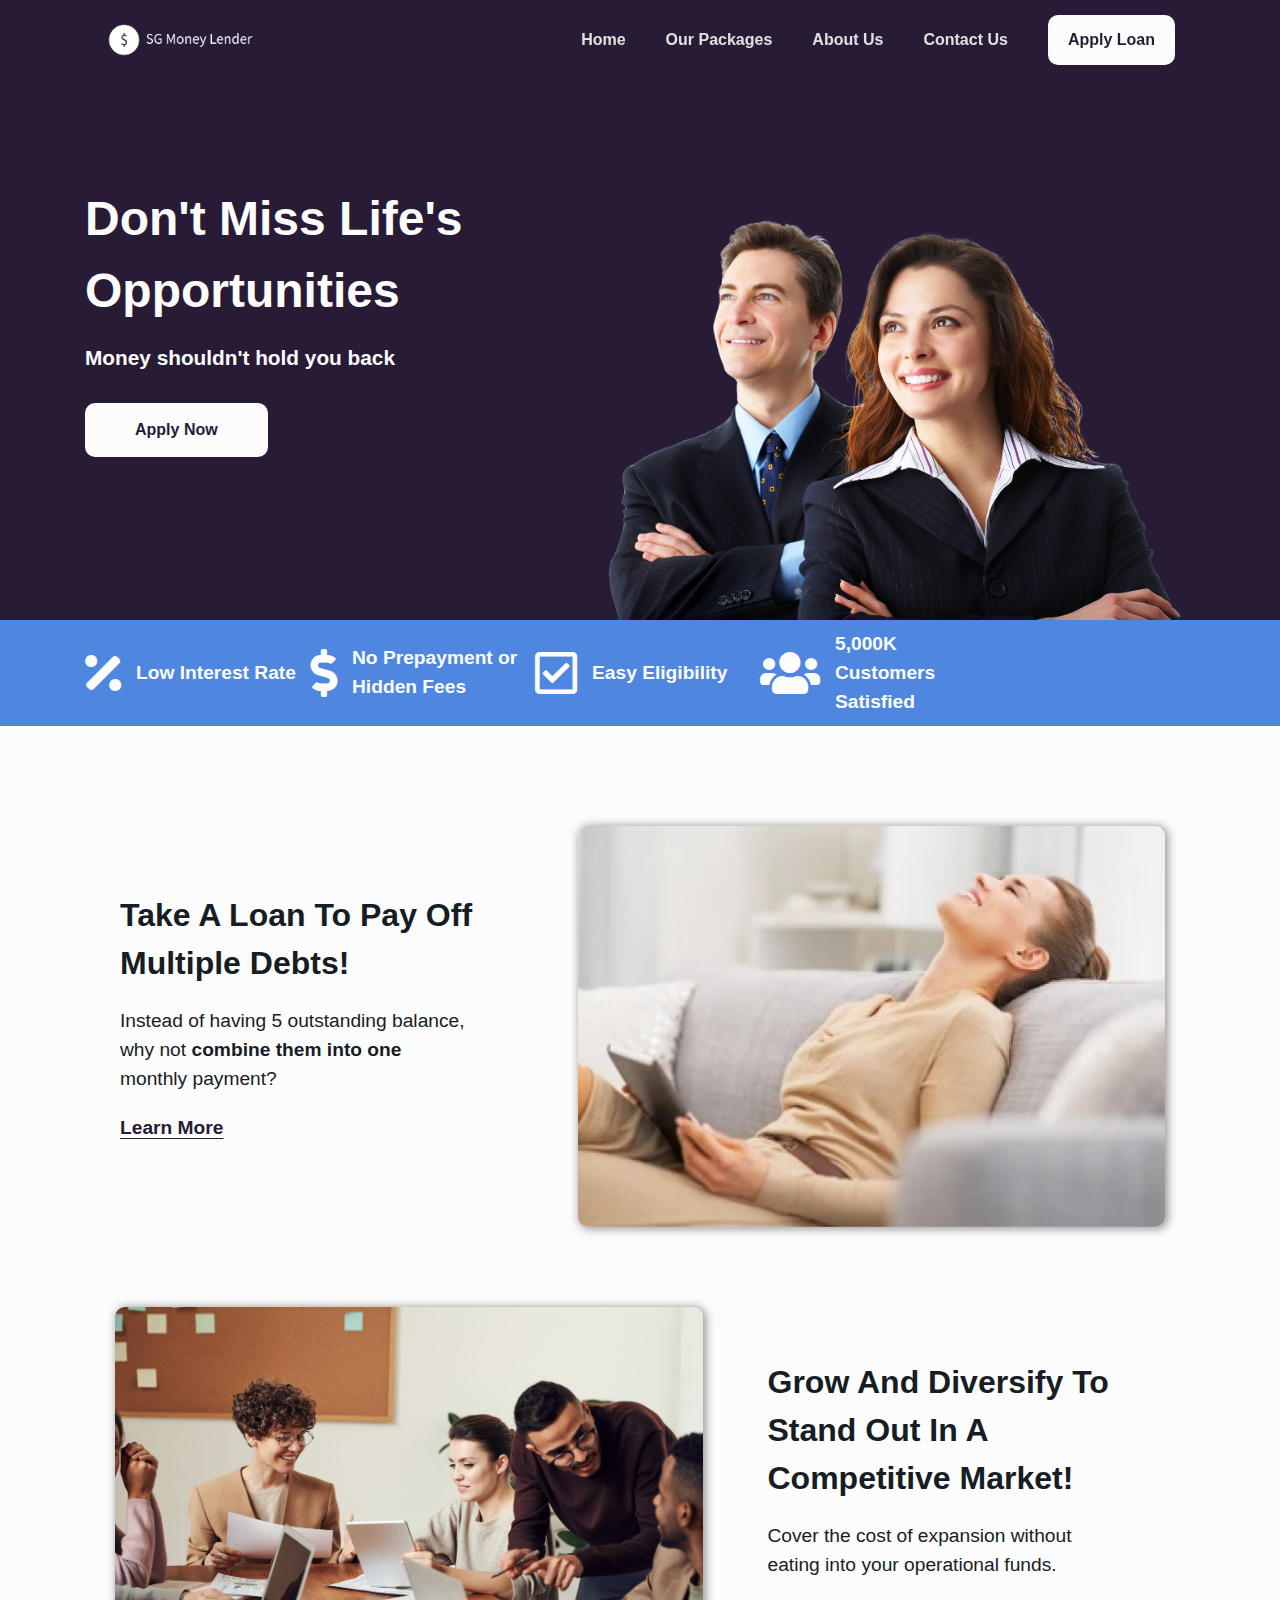
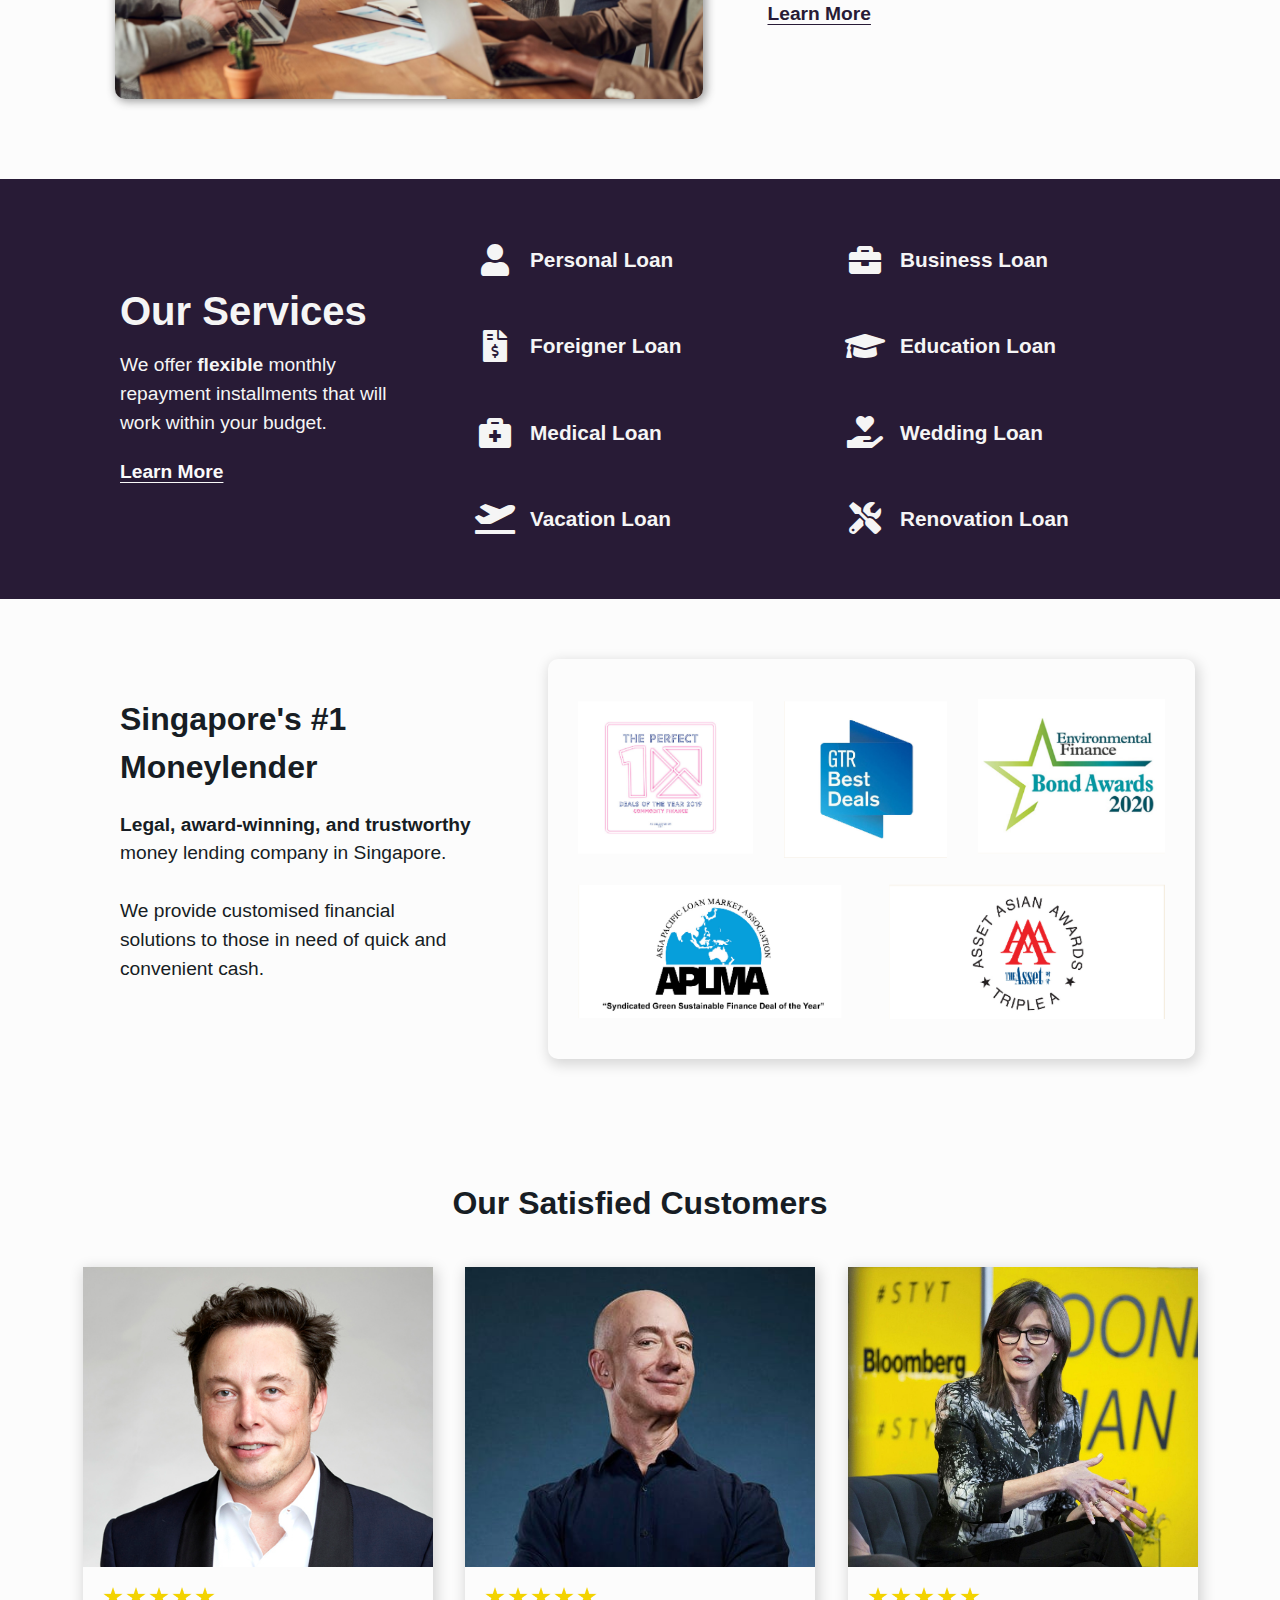
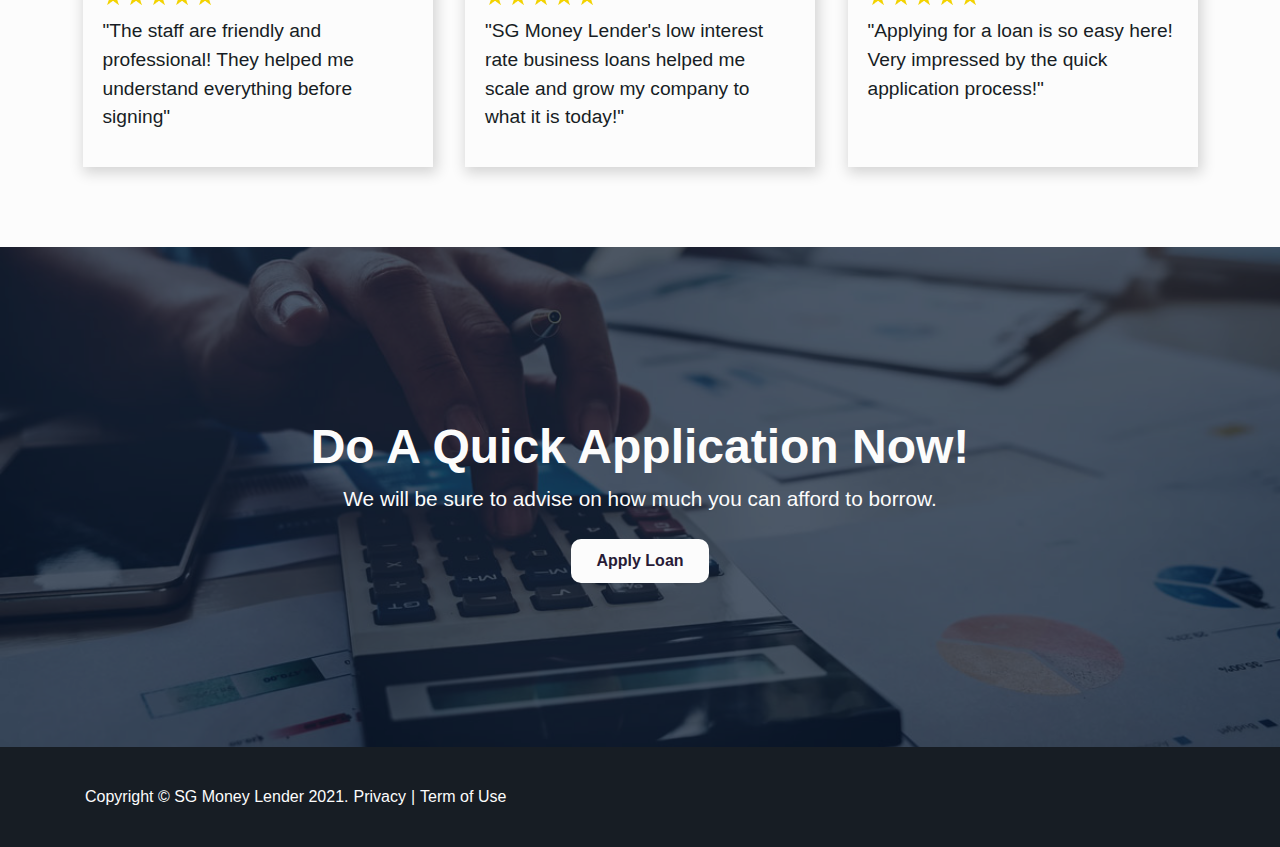
==== commit ce002691: "Update Header and Subheader, increase CTA size" ====
--- a/index.html
+++ b/index.html
@@ -88,10 +88,10 @@
           <div class="row">
             <div class="col-sm-5" style="padding: 0px">
               <div class="left-banner">
-                <div class="banner-header">
-                  We'll help you with your problems
-                </div>
-                <div class="banner-sub-header">You can repay us later</div>
+                <div class="banner-header">Don't Miss Life's Opportunities</div>
+                <div class="banner-sub-header">
+                  Money shouldn't hold you back
+                </div>
                 <a class="banner-CTA" href="applyLoan.html">
                   <div>Apply Now</div>
                 </a>
--- a/css/homepage.css
+++ b/css/homepage.css
@@ -45,7 +45,7 @@
   font-weight: bold;
   border-radius: 10px;
   background-color: #fcfcfc;
-  padding: 10px 25px;
+  padding: 15px 50px;
   margin-top: 30px;
   width: fit-content;
 }
@@ -191,10 +191,6 @@
   min-height: 300px;
   width: 100%;
   padding: 20px;
-}
-
-.our-services-list {
-  height: 300px;
 }
 
 .our-services {
